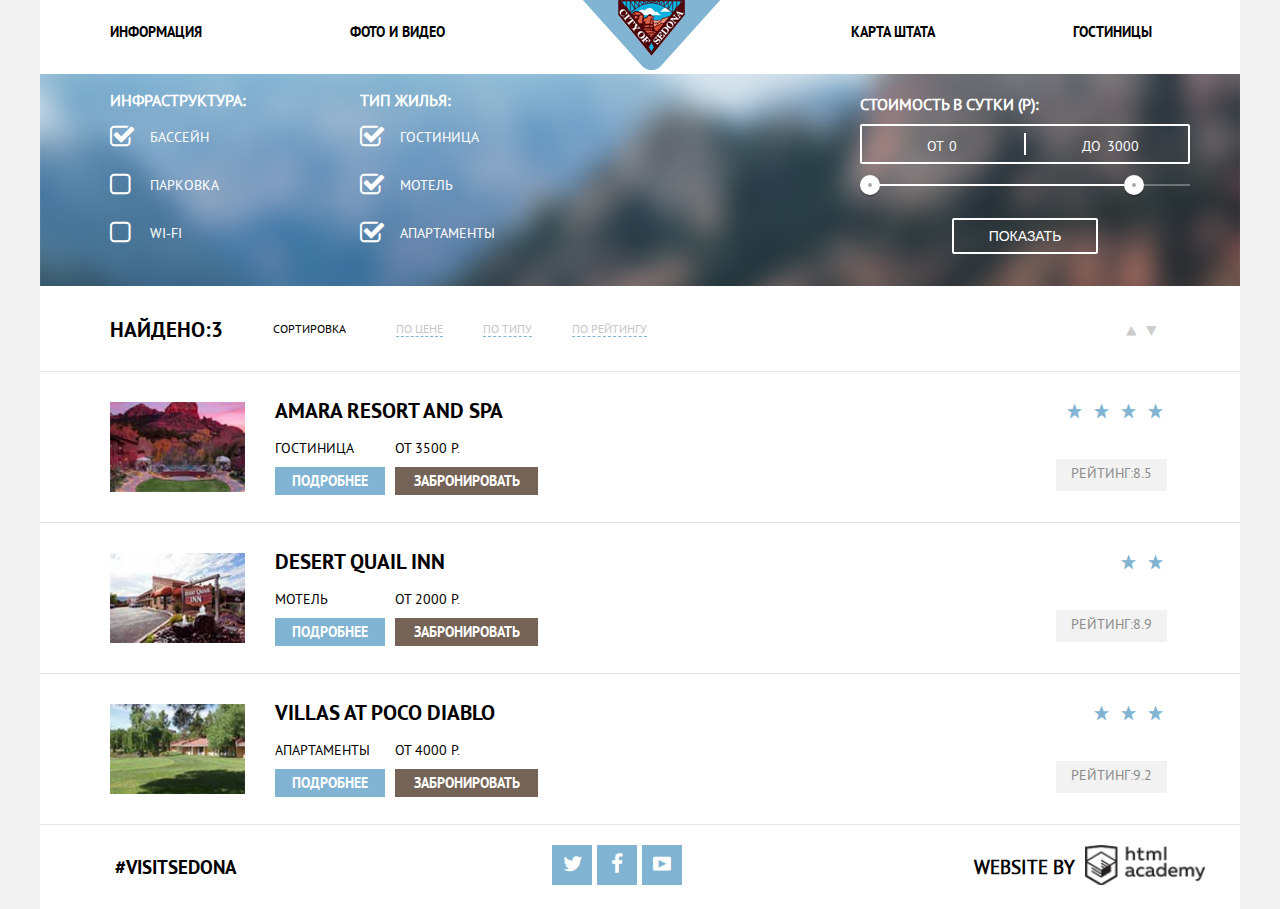
==== hotels.html @ fb36278c "Change global project" ====
<!DOCTYPE html>
<html lang="ru">
	<head>
		<meta charset="utf-8">	
		<link rel="stylesheet" type="text/css" href="css/style.css">
	</head>
	<body>
		<div class="header">
				<div class="nav-menu-left">
					<ul>
						<li>
							<a href="#">Информация</a>
						</li>
						<li>
							<a href="#">Фото и видео</a>
						</li>
					</ul>
				</div>
				<div class="nav-logo">
					<img src="img/decoration/logo-sedona-second.png">
				</div>
				<div class="nav-menu-right">
					<ul>
						<li>
							<a href="#">Карта штата</a>
						</li>
						<li>
							<a href="#">Гостиницы</a>
						</li>
					</ul>
				</div>
				<div class="clear"></div>
		</div>
		<div class="header-second">
			<div class="header-second-block1">
				<h3>Инфраструктура:</h3>
				<input type="checkbox" id="swim" checked>
				<label for="swim">Бассейн</label>
				<br>

				<input type="checkbox" id="park">
				<label for="park">Парковка</label>
				<br>

				<input type="checkbox" id="wifi">
				<label for="wifi">Wi-Fi</label>
			</div>
			<div class="header-second-block2">
				<h3>Тип Жилья:</h3>
				<input type="checkbox" id="hotel" checked>
				<label for="hotel">Гостиница</label>
				<br>

				<input type="checkbox" id="motel" checked>
				<label for="motel">Мотель</label>
				<br>

				<input type="checkbox" id="apartment" checked>
				<label for="apartment">Апартаменты</label>
			</div>
			<div class="filter-range">
      			<div class="filter-range-title">Стоимость в сутки (р):</div>
      			<div class="price-controls">
        			<label class="min-price">от <input type="text" name="min-price" value="0"></label>
        			<label class="max-price">до <input type="text" name="max-price" value="3000"></label>
      			</div>
      			<div class="range-controls">
        			<div class="scale">
          				<div class="bar"></div>
       				</div>
        			<div class="range-toggle range-toggle-min"></div>
        			<div class="range-toggle range-toggle-max"></div>
      			</div>
      			<button class="btn-transparent" type="submit">Показать</button>
			</div>
			<div class="clear"></div>
		</div>
		<div class="footersection" >
			<div class="footersection-menu-first">
					<h3>Найдено:3</h3>
					<p>Сортировка</p>
					<ul>
						<li>
							<a href="#">По Цене</a>
						</li>
						<li>
							<a href="#">По Типу</a>
						</li>
						<li>
							<a href="#">По Рейтингу</a>
						</li>
					</ul>
					<div class="icon-down-dir"></div>
					<div class="icon-up-dir"></div>
			</div>

			<div class="footersection-menu-block" >
				<div class="block-one">
					<img src="img/content/hotel-three.jpg">
				</div>
				<div class="block-two">
					<h2><a href="#">Amara Resort and SPA</a></h2>
					<div class="block-two-section">
						<div class="block-two-section-first">
							<label>Гoстиница</label>
							<div class="button-info"><a href="#">Подробнее</a></div>
						</div>
						<div class="block-two-section-last">
							<label for="price">от 3500 p.</label>
							<button id="price" type="submit">Забронировать</button>
						</div>
					</div>
				</div>

				<div class="block-three">
					<div class="stars">
						<span class="icon-star"></span>
						<span class="icon-star position"></span>
						<span class="icon-star position"></span>
						<span class="icon-star position"></span>
					</div>
					<p>Рейтинг:8.5</p>
				</div>
			</div>

			<div class="footersection-menu-block" >
				<div class="block-one">
					<img src="img/content/hotel-two.jpg">
				</div>
				<div class="block-two">
					<h2><a href="#">Desert quail inn</a></h2>
					<div class="block-two-section">
						<div class="block-two-section-first">
							<label>Мотель</label>
							<div class="button-info"><a href="#">Подробнее</a></div>
						</div>
						<div class="block-two-section-last">
							<label for="price">от 2000 p.</label>
							<button id="price" type="submit">Забронировать</button>
						</div>
					</div>
				</div>
				<div class="block-three">
					<div class="stars">
						<span class="icon-star"></span>
						<span class="icon-star position"></span>
					</div>
					<p>Рейтинг:8.9</p>
				</div>
			</div>

			<div class="footersection-menu-block" >
				<div class="block-one">
					<img src="img/content/hotel-one.jpg">
				</div>
				<div class="block-two">
					<h2><a href="#">Villas at Poco Diablo</a></h2>
					<div class="block-two-section">
						<div class="block-two-section-first">
							<label>Апартаменты</label>
							<div class="button-info"><a href="#">Подробнее</a></div>
						</div>
						<div class="block-two-section-last">
							<label for="price">от 4000 Р.</label>
							<button id="price" type="submit">Забронировать</button>
						</div>
					</div>
				</div>
				<div class="block-three">
					<div class="stars">
						<span class="icon-star"></span>
						<span class="icon-star position"></span>
						<span class="icon-star position"></span>
					</div>
					<p>Рейтинг:9.2</p>
				</div>
			</div>
		</div>
		<div class="footer-down">
			<div class="footer-element">
				<h3><a href="#">#VisitSedona</a></h3>
				<div class="dot">
					<a href="#" class="social"><span class="icon-twitter"></span></a>
					<a href="#" class="social"><span class="icon-facebook"></span></a>
					<a href="#" class="social"><span class="icon-youtube"></span></a>
					<div class="clear"></div>
				</div>
				<div class="htmlacademy">
					<div>
						<b>Website by</b>
					</div>
					<a href="https://htmlacademy.ru/"><div></div></a> 
				</div>
				<div class="clear"></div>
			</div>
		</div>
	</body>
</html>
---- css/style.css ----
body{
	margin: 0 auto;
	background-color: #f2f2f2;
	width: 1200px;
}


/*PTSans*/
@font-face{
	font-family: "PTSans-Regular";
	src: url("../fonts/ptsans.woff") format("woff"),
		url("../fonts/ptsans.woff2") format("woff2");
}

@font-face{
	font-family: "PTSans-Bold";
	src: url("../fonts/ptsansbold.woff") format("woff"),
		url("../fonts/ptsansbold.woff2") format("woff2");
}



/*sedona-symbols*/
@font-face {
  font-weight: normal;
  font-style: normal;

  font-family: "symbols-sedona";
  src: url("../fonts/symbols-sedona.woff") format("woff"),
       url("../fonts/symbols-sedona.woff2") format("woff2");
}

[class^="icon-"]::before,
[class*=" icon-"]::before {
  display: inline-block;
  width: 1em;
  margin-right: 0.2em;
  margin-left: 0.2em;

  font-weight: normal;
  line-height: 1em;
  font-family: "symbols-sedona";
  text-align: center;
  text-transform: none;
  text-decoration: inherit;
  font-style: normal;
  font-variant: normal;

  speak: none;
}

.icon-facebook::before { content: "\66"; } /* "f" */
.icon-twitter::before { content: "\74"; } /* "t" */
.icon-up-dir::before { content: "\25b2"; } /* "▲" */
.icon-down-dir::before { content: "\25bc"; } /* "▼" */
.icon-star::before { content: "\2605"; } /* "★" */
.icon-check-off::before { content: "\2610"; } /* "☐" */
.icon-check-on::before { content: "\2611"; } /* "☑" */
.icon-calendar::before { content: "\e800"; } /* "" */
.icon-plus::before { content: "\e801"; } /* "" */
.icon-minus::before { content: "\e802"; } /* "" */
.icon-youtube::before { content: "\f39e"; } /* "" */


@media(max-width: 1190px){
	body{
		max-width: 768px;
	}
	.header{
		width: 768px;
	}
	.header .nav-menu-left ul li{
		padding: 0;
	    padding: 23px 50px 23px 20px;
	}
	.header .nav-logo{
		margin: 0;
	}
	.header .nav-menu-right ul li{    
		padding: 0;
		padding: 23px 6px 23px 55px;
	}
	.section,
	.section .section-top-welcome,
	.footer{
		max-width: 768px;
	}
	.section .section-top,
	.section .section-top-footer{
	    background-size: 768px;
	}
	.section .section-top{
		height: 625px;
	}
	.section .section-top-welcome{
		padding-top: 61px;
	}
	.section .section-top-footer h3{
		padding-top: 54px;
    	margin: 0 auto;
	}
	.section .section-top-footer h3{
    	margin: 20px auto;
	}
	.section-info-first-container,
	.section-info-second-block,
	.section-info-third-container,
	.section-info-last-container{
		max-width: 253px;
	}
	.section .section-info-first-container h3{
		margin: 30px 0;
	}
	.section .section-info-first-container p{
		margin: 20px;
	}
	.section-info-first-image,
	.section .section-info-third-image {
		max-width: 515px;
		background-size: 515px;
	}
	.section .section-info-second-block p{
		line-height: 20px;
		margin-left: 40px;
		margin-right: 40px;
		margin-bottom: 20px;
	}
	.section .section-info-third,
	.section .section-info-third-image{
		height: 182px;
	}
	.section .section-info-third-container h3{
		margin-top: 15px;
    	margin-left: 20px;
    	margin-right: 20px;
    	margin-bottom: 15px;
	}
	.section .section-info-third-container-p-two{
		margin: 15px 30px;
		line-height: 15px;
	}
	.section .section-info-last-container h3{
		margin: 20px 47px;
	}
	.section .section-info-last-container p:last-child{
		line-height: 20px;
    	margin: 25px 20px;
	}
	.footer iframe{
		width: 768px;
	}
	body .footer .footer-bottom {
		width: 768px;
		position: relative;
	}
	.footer .footer-bottom .footer-element h3,
	.footer-down .footer-element h3{
		margin: 10px;
	}
	.footer .footer-bottom .footer-element .dot,
	.footer-down .footer-element .dot{
		margin: 5px auto auto 90px;
	}
	.footer .footer-bottom .footer-element .htmlacademy,
	.footer-down .footer-element .htmlacademy{
		margin-top: 5px;
		margin-right: 40px;
	}

	/*sedona-hotel.html*/
	.header-second .header-second-block1{
		margin-left: 20px;
	}
	.header-second .header-second-block2{
		margin-left: 40px;
	}
	.footersection .footersection-menu-first .icon-down-dir{
		margin-right: 30px;
	}
}





/*header*/
.header{
	background-color: #ffffff;
	max-width: 1200px;
	min-height: 57px;
	margin: 0 auto;
}
.nav-menu-left ul,
.nav-menu-right ul{
	margin: 0 auto;
	padding: 0;
}
.nav-menu-left ul li{
	list-style: none;
	text-align: center;
	float:left;
	padding: 23px 78px 23px 70px;
}
.nav-menu-left a,
.nav-menu-right a{
	text-decoration: none;
	font-family: "PTSans-Bold","Arial",sans-serif;
	font-size: 14px;
	font-weight: 26px;
	color: #000000;
	text-transform: uppercase;
}
.nav-menu-left a:hover,
.nav-menu-right a:hover{
	color: #a3c7de;
}
.nav-menu-left a:active,
.nav-menu-right a:active{
	color: #c7c7c7;
}
.nav-logo{
	float: left;
	margin: auto 52px auto 60px;
}
.nav-menu-right ul li{
	list-style: none;
	text-align: center;

	float: left;
	padding: 23px 60px 23px 78px;
}




/*section in sedona-index.html*/
.section{
	width: 1200px;
	margin: 0 auto;
}
.section-top{
	background-image: url("../img/content/welcome-sedona-image-second.jpg");
	background-repeat: no-repeat;
	background-size: 1200px;
	min-width: 768px;
	max-width: 1200px;
	height: 790px;
}
.section-top-welcome{
	padding-top: 130px;
	text-align: center;
	width: 1200px;
}
.section-top-gorgeous{
	text-align: center;
	margin: 0;
	padding-top: 5px;
	padding-bottom: 0;
}
.section-top-sedona{
	text-align: center;
	margin-top: 50px;
}
.section-top-canyon{
	text-align: center;
	margin-top: 50px;
}

.section-top-footer{
	background-image: url("../img/content/background-fon.png");
	background-repeat: no-repeat;
	text-align: center;
    margin-top: 36px;
}
.section-top-footer h3{
	font-family: "PTSans-Bold","Arial",sans-serif;
    font-weight: 26px;
	font-size: 21px;
	color: #000000;
	text-transform: uppercase;

	padding-top: 109px;
	margin:0 360px;
	margin-bottom: 40px;
	width: 470px;
}
.section-top-footer p{
	margin: 0;
	padding-bottom: 50px;

	color: #4e4e4e;
	font-family: "PTSans-Regular","Tahoma",sans-serif;
	font-size: 14px;
	font-weight: 24px;
	text-transform: uppercase;
}


/*section-info in sedona-index.html level 1*/
.section-info-first{
	background-color: #81b3d2;
	height: 257px;
	max-width: 1200px;
}
.section-info-first-container{
	text-align: center;
	width: 400px;
	height: 257px;
	float: left;

	font-family: "PTSans-Regular","Tahoma",sans-serif;
	color: #f2f2f2;
	font-size: 14px;
    font-weight: 21px;
	text-transform: uppercase;
}

.section-info-first-container h3{
	margin-left: 95px;
    margin-right: 95px;
    margin-top: 47px;
    margin-bottom: 30px;

    font-size: 21px;
    font-weight: 21px;
}
.section-info-first-container p{
	color: #ddebf3;
}

.section-info-first-container-p-one{
	margin-top: 30px;
	margin-bottom: 47px;
	margin-left: 55px;
	margin-right: 55px;
}
.section-info-first-image{
	background-image: url("../img/content/sedona-city.jpg");
	background-repeat: no-repeat;
	background-size: 800px;
	background-position: 0 -80px;

	float: left;
	width: 800px;
	height: 257px;
}

/*section-info in sedona-index.html level 2*/


.section-info-second{
	background-color: #ffffff;
	text-transform: uppercase;
}

.section-info-second-block{
	float: left;
	width: 400px;

	font-family: "PTSans-Regular","Tahoma",sans-serif;
	text-align: center;
	color: #414141;
	font-size: 14px;
	font-weight: 21px;
}
.section-info-second-block img{
	margin-top: 62px;
}
.section-info-second-block h3{
	font-family: "PTSans-Bold","Arial",sans-serif;
	font-size: 21px;
	color: #000000;

	margin: 32px auto;
}
.section-info-second-block p{
	line-height: 20px;

	margin-left: 60px;
	margin-right: 60px;
	margin-bottom: 90px;
}


/*section-info in sedona-index.html level 3*/
.section-info-third{
	background-color: #81b3d2;
}
.section-info-third-image{
	float: left;
	width: 800px;
	height: 296px;

	background-image: url("../img/content/sedona-landscape.jpg");
	background-repeat: no-repeat;
	background-size: 800px;
	background-position: 0 -75px;
}
.section-info-third-container{
	float: left;
	text-align: center;
	width: 400px;

	text-transform: uppercase;
	font-family: "PTSans-Regular","Tahoma",sans-serif;
	color: #e6f0f6;
	font-size: 14px;
	font-weight: 21px;
}
.section-info-third-container h3{
	font-family: "PTSans-Bold","Arial",sans-serif;
	color: #ffffff;
	font-size: 21px;

	margin-top: 50px;
	margin-left: 124px;
	margin-right: 125px;
	margin-bottom: 30px;
	
}
.section-info-third-container-p-two{
	margin: 30px 40px;
	line-height: 25px;
}


/*section-info in sedona-index.html level 4*/
.section-info-last-container{
	text-align: center;
	float: left;
	width: 400px;
	height: 257px;

	text-transform: uppercase;
	font-family: "PTSans-Regular","Tahoma",sans-serif;
	font-size: 14px;
	font-weight: 21px;
	color: #656565;
}
.section-info-last-container h3{
	margin-top: 52px;
	margin-right: 140px;
	margin-left: 140px;

	font-family: "PTSans-Bold","Arial",sans-serif;
	font-size: 21px;
	font-weight: 26px;
	color: #000000;
}
.section-info-last-container p:last-child{
	margin-bottom: 65px;
	margin-left: 60px;
	margin-right: 60px;

	line-height: 25px;
}
.section-info-last-footer{
    padding-top: 32px ;
	text-align: center;
	background-color: #ffffff;

	text-transform: uppercase;
	font-family: "PTSans-Regular","Tahoma",sans-serif;
	color: #7d7d7d;
}
.section-info-last-footer h2{
	font-weight: 24px;
	font-size: 30px;
	color: #262626;
}
.section-info-last-footer p{
	margin-top: 40px;
	margin-bottom: 50px;

	font-size: 14px;
	line-height: 25px;
}
.section-info-last-footer button{	
    width: 569px;
    height: 86px;

    font-family: "PTSans-Bold","Arial",sans-serif;
    text-transform: uppercase;
    font-size: 21px;
    font-weight: 24px;
	color:#ffffff;

	background-color: #766357;
	border: 0;
}

.section-info-last-footer button:hover{
	background-color: #604e43;
}
.section-info-last-footer button:active{
	background-color: #503e33;
	color: #857871;
}

/*footer*/
.footer{
	max-width: 1200px;
	max-height: 666px;
	position: relative;
    
	margin: 0 auto;
}
.style-form{
	position: relative; 
	top: 0; 
	margin: 0 auto; 
    width: 569px;
}
iframe{
	width: 1200px;
	height: 666px;
}

.footer-form{
	width: 569px;
	background-color: #ffffff;
	position: absolute;
	margin: 0 auto;
}
.hide{
	opacity: 0;
	top: -500px;
	transition: opacity 0.2s, top 1s;
}
.show{
	opacity: 1;
	top: 0;
	transition: opacity 1s, top 0.3s;

}

.footer .footer-bottom{
	background-color: rgba(255,255,255,0.7);
    position: relative;
    height: 84px; 
    margin-top: -88px;
}
.footer-down{
	max-width: 1200px;
	margin: 0 auto;
	background-color: rgb(255,255,255);
}
.footer-element h3{
	float: left;
	text-align: center;
	margin: 30px auto;
}
.footer-element h3 a {
	font-family: "PTSans-Bold","Arial",sans-serif;
	font-size: 19px;
	font-weight: 26px;
	color: #000000;
	text-transform: uppercase;
	text-decoration: none;

	margin-left: 75px;
}
.footer-element .dot{
	float: left;
	margin: 20px auto auto 310px;
}
.footer-element .dot a{
	float: left;
	width: 40px;
	height: 40px;
	margin-left: 5px;
	
	text-align:center;
	background-color: #81b3d2;
}
.footer-element .dot a span{
	font-size: 21px;	
	color: #ffffff;

	display: inline-block;
	margin-top: 7px;
}
.footer-element .dot a:hover{
	background-color: #669ec0;
}
.footer-element .dot a:active{
	background-color: #5496bd;
	color: #88b6d1;
}


.htmlacademy{
	float:right;
	margin-top: 20px;
	margin-right: 35px;
}
.htmlacademy div:first-child{
	float: left;

	text-align: center;
	text-transform: uppercase;
	font-family: "PTSans-Regular","Tahoma",sans-serif;
	font-size: 19px;
	font-weight: 20px;

	margin: 10px;
}
.htmlacademy a {
	background-image: url("../img/decoration/htmlacademy-logo.png");
	background-size: 120px;
	background-repeat: no-repeat;

	width: 120px;
	height: 40px;
	
	float: right;
}
.htmlacademy a:hover{
	background-image: url("../img/decoration/htlacademy-logo-blue.png");
}
.htmlacademy a:active{
	background-image: url("../img/decoration/htmlacademy-logo.png");
	opacity: 0.4;
}
.clear{
	clear: both;
}

/*form*/
form,
form div{
	width: 560px;
	margin: 0 auto;
}
.count-person{
	float: left;
	width: 275px;
}
.one{
	width: 285px;
}
.not{
	margin-left: 46px;
}
.not+.btn-minus{
	margin-left: 30px;
}
input{
	background-color: #f2f2f2;
	border: 0;
}

form input[type="text"]{
	font-family: "PTSans-Bold","Arial",sans-serif;
	text-transform: uppercase;
	font-size: 14px;
	font-weight: 26px;
	color: #000000;

	padding-left: 15px;
	padding-top: 0;

	height: 38px;
	width: 295px;

	margin-left: 19px;
	margin-top: 40px;

	float: left;
}
form>div>.date-in{
	margin-left: 22px;
}
form input[type="text"]:focus{
	background:: 2px solid #e5e5e5;
	background-color: #ffffff;
}
form div .person{
	height: 38px;
	width: 38px;

	padding: 0;
	margin-left: 0;
	margin-top: 42px;

	text-align: center;
}
.btn-find{
    width: 467px;
    height: 60px;

	font-family: "PTSans-Bold","Arial",sans-serif;
    text-align: center;
    text-transform: uppercase;
    font-size: 21px;
    font-weight: 26px;
    color: #ffffff;

    background-color: #81b3d2;
	margin: 30px auto;
	border: 0;
}
.btn-find:hover{
	background-color: #669ec0;
    color: #ffffff;
}
.btn-find:active{
	background-color: #5496bd;
    color: #88b6d1;
}
.section-button-find{
	text-align: center;
}
form div label{
	float: left;
	margin-left: 55px;
	margin-top: 50px;

	font-family: "PTSans-Bold","Arial",sans-serif;
	text-transform: uppercase;
	font-size: 14px;
	font-weight: 26px;
	color: #000000;
}
.btn-calendar{
	float: left;

	height: 39px;
	width: 38px;

	margin-top: 40px;

	background-color: #f2f2f2;
	border:0;

	font-size: 14px;
	font-weight: 26px;
	color: #c2c2c2;
}
.btn-minus{
	float: left;

	margin-left:42px;
	margin-top: 42px;

    height: 38px;
    width: 38px;

    border: 0;
    background-color: #f2f2f2;

    font-size: 14px;
    font-weight: 26px;
    color: #a9a9a9;
}
.btn-plus{
	margin-top: 42px;

	float: left;

	height: 38px;
	width: 38px;

    border: 0;

    background-color: #f2f2f2;

    color: #a9a9a9;
    font-size: 14px;
    font-weight: 26px;
}
.btn-calendar:hover,
.btn-minus:hover,
.btn-plus:hover{
	color: #000000;
}
.btn-calendar:active,
.btn-minus:active,
.btn-plus:active{
	color: #81b3d2;
}

/*section in sedona-hotels.html*/
.header-second{
	max-width: 1200px;
	height: 220px;

	background-image: url("../img/background/background-sedona-hotel.jpg");

	margin: 0 auto -20px auto;
	padding: 0;

	font-family:"PTSans-Regular","Tahoma", sans-serif;
	text-transform: uppercase;
	font-size: 14px;
	font-weight: 21px;
	color: #ffffff;
}

.header-second-block1{
	float: left;
	margin-left: 70px;
}
.header-second-block2{
	float: left;
	margin-left: 114px;
}
.header-second-block1 h3,
.header-second-block2 h3{
	font-size: 16px;
	margin-bottom: 22px;
}

/*filter-range in sedona-hotel.html*/
.filter-range {
  width: 330px;
  float: right;
  margin-right:50px;
  margin-top: 20px;

  font-family:"PTSans-Regular","Tahoma",sans-serif;
  text-transform: uppercase;
  color: #ffffff;
}
.filter-range-title {
  margin-bottom: 9px;

  line-height: 21px;
  font-weight: 600;
  font-size: 16px;
}
.price-controls {
  position: relative;
  height: 36px;
  margin-bottom: 20px;

  font-size: 0;

  border: 2px solid #ffffff;
  border-radius: 2px;
}
.price-controls::after {
  content: "";
  position: absolute;
  top: 50%;
  left: 50%;
  width: 2px;
  height: 22px;
  background: #ffffff;
  transform: translate(-50%, -50%);
}
.price-controls label {
  display: inline-block;
  font-size: 14px;
  line-height: 38px;
  vertical-align: top;
  cursor: pointer;
}
.price-controls .min-price,
.price-controls .max-price {
  width: 90px;
  padding-left: 65px;
}
.price-controls input {
  width: 50px;
  margin: 0;
  color: inherit;
  font: inherit;
  background: none;
  border: none;
  outline: none;
}
.range-controls {
  position: relative;
  margin-bottom: 32px;
}
.range-controls .scale {
  height: 2px;
  background: rgba(255, 255, 255, 0.3);
}
.range-controls .bar {
  width: 80%;
  height: 2px;
  background: #ffffff;
}
.range-toggle {
  position: absolute;
  top: -9px;
  width: 4px;
  height: 4px;
  background: #ababab;
  border: 8px solid #ffffff;
  border-radius: 50%;
  box-shadow: 0 2px 1px 0 rgba(0, 1, 1, 0.2);
  cursor: pointer;
}
.range-toggle:hover {
  background: #1c4f80;
}
.range-toggle-min {
  left: 0;
}
.range-toggle-max {
  left: 80%;
}
.btn-transparent {
  display: block;
  margin: 0 auto;
  padding: 6px 35px;
  font-size: 14px;
  line-height: 20px;
  color: #ffffff;
  text-transform: uppercase;
  background: transparent;
  border: 2px solid #ffffff;
  border-radius: 2px;
  outline: none;
  cursor: pointer;
}
.btn-transparent:hover {
  color: #000000;
  background: #ffffff;
}

input[type="checkbox"]{
	display: none;
}
input[type="checkbox"]+label{
	display: block;
	position: relative;
	cursor: pointer;
	margin: 10px 0;
	padding-left: 40px;

	line-height: 10px;
	font-size: 14px;
}
input[type="checkbox"]+label::before{
	content: "\2610";
	position: absolute;
	top: 0;
	left: 0;
	width: 10px;
	height: 10px;

	font-family: "symbols-sedona";
	font-size: 26px;
}
input[type="checkbox"]:checked+label::before{
	content: "\2611";;
}
input[type="checkbox"]+label:active{
	color: #6a6a6a;
}
input[type="checkbox"]:checked+label:active{
	color: #6a6a6a;
}


/*file sedona-hotel.html*/
.footersection{
	max-width: 1200px;
	margin:0 auto;

	font-family:"PTSans-Regular","Tahoma",sans-serif;
	text-transform: uppercase;
	font-size: 12px;
	font-weight: 18px;
}

.footersection-menu-first{
	background-color: white;
	border-bottom: 1px solid #e5e5e5;
	height: 85px;
}
.footersection-menu-first h3,
.footersection-menu-first p,
.footersection-menu-first li{
	float: left;
}
.footersection-menu-first h3{
	margin-left: 70px;
	margin-top: 30px;	

	font-family:"PTSans-Bold","Arial",sans-serif;
	font-size: 21px;
	font-weight: 26px;
	color: #000000;
}
.footersection-menu-first p{
	color: #000000;
	margin-left: 50px;
	margin-right: 50px;
	margin-top: 35px;
}
.footersection-menu-first li{
	list-style: none;
	text-decoration: none;

	margin-right: 40px;
	margin-top: 35px;
}
.footersection-menu-first li a {
	text-decoration: none;
	color: #c7c7c7;
	border-bottom: 1px dashed #81b3d2;
}
.footersection-menu-first li a:hover{
	color: #81b3d2;
}
.footersection-menu-first li a:active{
	color: #000000;
	border: 0;
}
.footersection-menu-first .icon-up-dir{
	content:"\25b2";
}
.footersection-menu-first .icon-down-dir{
	content:"\25bc";
    margin-right: 85px;
}
.footersection-menu-first .icon-down-dir,
.footersection-menu-first .icon-up-dir{
	float: right;

    width: 20px;
	height: 20px;

	font-size: 23px;
	color: #cccccc;

	margin-top: 30px;
	
}
.footersection-menu-first .icon-down-dir:hover,
.footersection-menu-first .icon-up-dir:hover{
	color: #000000;
}
.footersection-menu-first .icon-down-dir:active,
.footersection-menu-first .icon-up-dir:active{
	color: #81b3d2;
}


.footersection-menu-block {
	max-width: 1200px;
	height: 150px;
	background-color: #ffffff;
	border-bottom: 1px solid #e5e5e5;
}
.block-one{
	float: left;
}
.block-one img{
	width: 135px;
	margin-left: 70px;
	margin-top: 30px;
	margin-right: 30px;
}
.block-two{
	float: left;
	padding-top: 10px;
}
.block-two h2 a{
	font-family:"PTSans-Bold","Arial",sans-serif;
	text-decoration: none;
	font-size: 21px;
	font-weight: 26px;
	color: #000000;

	margin-top: 25px;
}
.block-two h2 a:hover{
	color: #81b3d2;
}
.block-two h2 a:active{
	color: #b2b2b2;
}

.block-two label{
	font-size: 14px;
}
.block-two-section{
	width:230px;
}
.block-two-section-first{
	float: left;
	width: 110px;
}
.block-two-section-last{
	float: right;
	width: 110px;
	margin-left: 7px;
}
.block-two-section-first .button-info{
	width: 110px;
	margin-top: 15px;
}
.block-two-section-first .button-info a{
	width: 110px;
	background-color: #81b3d2;

	font-family:"PTSans-Bold","Arial",sans-serif;
	text-decoration: none;
	font-size: 14px;
	font-weight: 21px;
	color: #ffffff;

	padding: 5px 17px;
	margin-top: 10px; 
}

.block-two-section-last button{
	width: 143px;
	height: 28px;
	margin-top: 10px; 

	font-family:"PTSans-Bold","Arial",sans-serif;
	text-transform: uppercase;
	font-weight: 21px;
	color: #ffffff;
	font-size: 14px;

	background-color: #766357;
	border: 0;
	border-radius: 0;
}
.block-two-section-first a:hover{
	background-color: #669ec0;
}
.block-two-section-last button:hover{
	background-color: #604e43;
}
.block-two-section-first a:active{
	background-color: #5496bd;
	color: #88b6d1;
}
.block-two-section-last button:active{
	background-color: #503e33;
	color: #7e7169;
}
.block-three{
	float: right;
	
	width: 111px;
	height: 150px;

	margin-right: 73px;
}
.stars{
	height: 45px;
    padding-top: 28px;

	text-align: right;
}
.stars span{
	color: #81b3d2;
	font-size: 17px;
}
.block-three p{
	background-color: #f2f2f2;

	width: 111px;
	height: 27px;
	padding-top: 5px;

	text-align: center;
	font-size: 14px;
	color: #8b8b8b;
}
.footer-hotel{
	max-width: 1200px;
	margin: 0 auto;
}
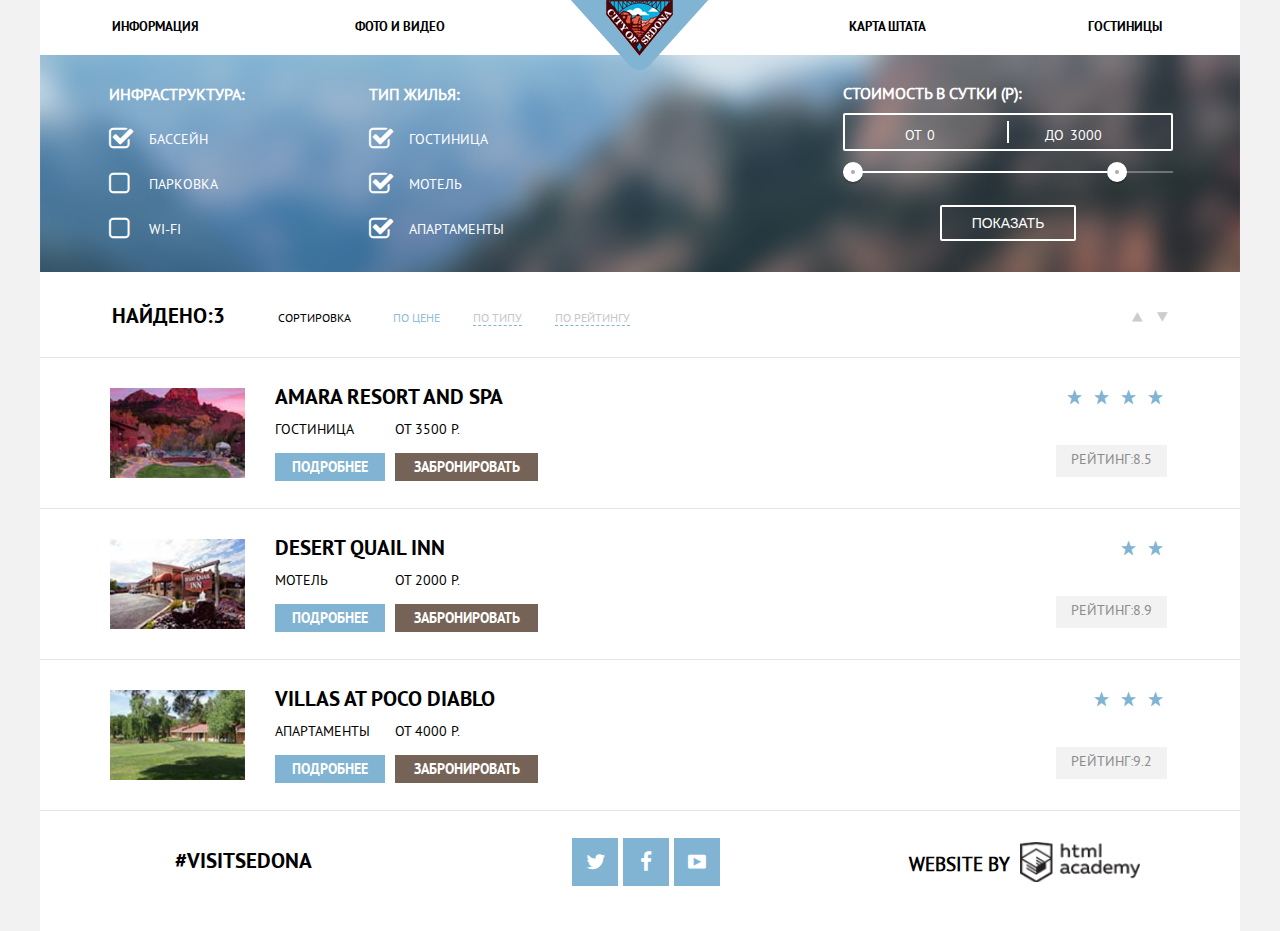
==== commit 9f8977dd: "Project recheck" ====
--- a/hotels.html
+++ b/hotels.html
@@ -3,6 +3,7 @@
 	<head>
 		<meta charset="utf-8">	
 		<link rel="stylesheet" type="text/css" href="css/style.css">
+		<title>hotel</title>
 	</head>
 	<body>
 		<div class="header">
@@ -17,7 +18,9 @@
 					</ul>
 				</div>
 				<div class="nav-logo">
-					<img src="img/decoration/logo-sedona-second.png">
+					<a href="index.html">
+						<img src="img/decoration/logo-sedona-second.png" alt="Logo Sedona">
+					</a>
 				</div>
 				<div class="nav-menu-right">
 					<ul>
@@ -25,7 +28,7 @@
 							<a href="#">Карта штата</a>
 						</li>
 						<li>
-							<a href="#">Гостиницы</a>
+							<a href="hotels.html">Гостиницы</a>
 						</li>
 					</ul>
 				</div>
@@ -36,11 +39,9 @@
 				<h3>Инфраструктура:</h3>
 				<input type="checkbox" id="swim" checked>
 				<label for="swim">Бассейн</label>
-				<br>
 
 				<input type="checkbox" id="park">
 				<label for="park">Парковка</label>
-				<br>
 
 				<input type="checkbox" id="wifi">
 				<label for="wifi">Wi-Fi</label>
@@ -49,11 +50,9 @@
 				<h3>Тип Жилья:</h3>
 				<input type="checkbox" id="hotel" checked>
 				<label for="hotel">Гостиница</label>
-				<br>
 
 				<input type="checkbox" id="motel" checked>
 				<label for="motel">Мотель</label>
-				<br>
 
 				<input type="checkbox" id="apartment" checked>
 				<label for="apartment">Апартаменты</label>
@@ -90,24 +89,28 @@
 							<a href="#">По Рейтингу</a>
 						</li>
 					</ul>
-					<div class="icon-down-dir"></div>
-					<div class="icon-up-dir"></div>
+					<a href="#" class="icon-down-dir"></a>
+					<a href="#" class="icon-up-dir"></a>
 			</div>
 
 			<div class="footersection-menu-block" >
 				<div class="block-one">
-					<img src="img/content/hotel-three.jpg">
+					<img src="img/content/hotel-three.jpg" alt="Amara resort and spa" height="90" width="135">
 				</div>
 				<div class="block-two">
 					<h2><a href="#">Amara Resort and SPA</a></h2>
 					<div class="block-two-section">
 						<div class="block-two-section-first">
-							<label>Гoстиница</label>
-							<div class="button-info"><a href="#">Подробнее</a></div>
+							<form>
+								<label>Гoстиница</label>
+								<div class="button-info"><a href="#">Подробнее</a></div>
+							</form>
 						</div>
 						<div class="block-two-section-last">
-							<label for="price">от 3500 p.</label>
-							<button id="price" type="submit">Забронировать</button>
+							<form>
+								<label for="price-one">от 3500 p.</label>
+								<button id="price-one" type="submit">Забронировать</button>
+							</form>
 						</div>
 					</div>
 				</div>
@@ -125,18 +128,22 @@
 
 			<div class="footersection-menu-block" >
 				<div class="block-one">
-					<img src="img/content/hotel-two.jpg">
+					<img src="img/content/hotel-two.jpg" alt="Desert quail inn" height="90" width="135">
 				</div>
 				<div class="block-two">
 					<h2><a href="#">Desert quail inn</a></h2>
 					<div class="block-two-section">
 						<div class="block-two-section-first">
-							<label>Мотель</label>
-							<div class="button-info"><a href="#">Подробнее</a></div>
+							<form>
+								<label>Мотель</label>
+								<div class="button-info"><a href="#">Подробнее</a></div>
+							</form>
 						</div>
 						<div class="block-two-section-last">
-							<label for="price">от 2000 p.</label>
-							<button id="price" type="submit">Забронировать</button>
+							<form>
+								<label for="price-two">от 2000 p.</label>
+								<button id="price-two" type="submit">Забронировать</button>
+							</form>
 						</div>
 					</div>
 				</div>
@@ -151,18 +158,22 @@
 
 			<div class="footersection-menu-block" >
 				<div class="block-one">
-					<img src="img/content/hotel-one.jpg">
+					<img src="img/content/hotel-one.jpg" alt="Villas at poco diablo" height="90" width="135">
 				</div>
 				<div class="block-two">
 					<h2><a href="#">Villas at Poco Diablo</a></h2>
 					<div class="block-two-section">
 						<div class="block-two-section-first">
-							<label>Апартаменты</label>
-							<div class="button-info"><a href="#">Подробнее</a></div>
+							<form>
+								<label>Апартаменты</label>
+								<div class="button-info"><a href="#">Подробнее</a></div>
+							</form>
 						</div>
 						<div class="block-two-section-last">
-							<label for="price">от 4000 Р.</label>
-							<button id="price" type="submit">Забронировать</button>
+							<form>
+								<label for="price-three">от 4000 Р.</label>
+								<button id="price-three" type="submit">Забронировать</button>
+							</form>
 						</div>
 					</div>
 				</div>
@@ -178,18 +189,28 @@
 		</div>
 		<div class="footer-down">
 			<div class="footer-element">
-				<h3><a href="#">#VisitSedona</a></h3>
+				<h3>
+					<a href="#">#VisitSedona</a>
+				</h3>
 				<div class="dot">
-					<a href="#" class="social"><span class="icon-twitter"></span></a>
-					<a href="#" class="social"><span class="icon-facebook"></span></a>
-					<a href="#" class="social"><span class="icon-youtube"></span></a>
+					<a href="#" class="social">
+						<span class="icon-twitter"></span>
+					</a>
+					<a href="#" class="social">
+						<span class="icon-facebook"></span>
+					</a>
+					<a href="#" class="social">
+						<span class="icon-youtube"></span>
+					</a>
 					<div class="clear"></div>
 				</div>
 				<div class="htmlacademy">
 					<div>
 						<b>Website by</b>
 					</div>
-					<a href="https://htmlacademy.ru/"><div></div></a> 
+					<a href="https://htmlacademy.ru/">
+						<div></div>
+					</a> 
 				</div>
 				<div class="clear"></div>
 			</div>
--- a/css/style.css
+++ b/css/style.css
@@ -1,3 +1,5 @@
+
+
 body{
 	margin: 0 auto;
 	background-color: #f2f2f2;
@@ -9,44 +11,40 @@
 @font-face{
 	font-family: "PTSans-Regular";
 	src: url("../fonts/ptsans.woff") format("woff"),
-		url("../fonts/ptsans.woff2") format("woff2");
+	url("../fonts/ptsans.woff2") format("woff2");
 }
 
 @font-face{
 	font-family: "PTSans-Bold";
 	src: url("../fonts/ptsansbold.woff") format("woff"),
-		url("../fonts/ptsansbold.woff2") format("woff2");
+	url("../fonts/ptsansbold.woff2") format("woff2");
 }
 
 
 
 /*sedona-symbols*/
 @font-face {
-  font-weight: normal;
-  font-style: normal;
-
-  font-family: "symbols-sedona";
-  src: url("../fonts/symbols-sedona.woff") format("woff"),
-       url("../fonts/symbols-sedona.woff2") format("woff2");
+	font-weight: normal;font-style: normal;
+	font-family: "symbols-sedona";src: url("../fonts/symbols-sedona.woff") format("woff"),
+	url("../fonts/symbols-sedona.woff2") format("woff2");
 }
 
 [class^="icon-"]::before,
 [class*=" icon-"]::before {
-  display: inline-block;
-  width: 1em;
-  margin-right: 0.2em;
-  margin-left: 0.2em;
-
-  font-weight: normal;
-  line-height: 1em;
-  font-family: "symbols-sedona";
-  text-align: center;
-  text-transform: none;
-  text-decoration: inherit;
-  font-style: normal;
-  font-variant: normal;
-
-  speak: none;
+	display: inline-block;
+	vertical-align: none;
+	width: 1em;
+	margin-right: 0.2em;
+	margin-left: 0.2em;
+	font-weight: normal;
+	line-height: 1em;
+	font-family: "symbols-sedona";
+	text-align: center;
+	text-transform: none;
+	text-decoration: inherit;
+	font-style: normal;
+	font-variant: normal;
+	speak: none;
 }
 
 .icon-facebook::before { content: "\66"; } /* "f" */
@@ -71,14 +69,14 @@
 	}
 	.header .nav-menu-left ul li{
 		padding: 0;
-	    padding: 23px 50px 23px 20px;
+		padding: 18px 40px 18px 30px;
 	}
 	.header .nav-logo{
 		margin: 0;
 	}
-	.header .nav-menu-right ul li{    
+	.header .nav-menu-right ul li{
 		padding: 0;
-		padding: 23px 6px 23px 55px;
+		padding: 18px 20px 18px 47px;
 	}
 	.section,
 	.section .section-top-welcome,
@@ -87,20 +85,35 @@
 	}
 	.section .section-top,
 	.section .section-top-footer{
-	    background-size: 768px;
+		background-size: 768px;
 	}
 	.section .section-top{
-		height: 625px;
-	}
-	.section .section-top-welcome{
-		padding-top: 61px;
+		height: 515px;
+	}
+	.section .section-top .section-top-welcome{
+		padding-top: 20px;
+	}
+	.section .section-top .section-top-gorgeous{
+		padding-top: 5px;
+	}
+	.section .section-top .section-top-sedona{
+		margin-top: 25px;
+	}
+	.section .section-top .section-top-canyon{
+		margin-top: 30px;
+	}
+	.section .section-top-footer{
+		margin-top: -20px;
+	}
+	.section .section-info{
+		margin-top: -30px;
 	}
 	.section .section-top-footer h3{
 		padding-top: 54px;
-    	margin: 0 auto;
+		margin: 0 auto;
 	}
 	.section .section-top-footer h3{
-    	margin: 20px auto;
+		margin: 20px auto;
 	}
 	.section-info-first-container,
 	.section-info-second-block,
@@ -109,7 +122,7 @@
 		max-width: 253px;
 	}
 	.section .section-info-first-container h3{
-		margin: 30px 0;
+		margin: 30px 20px;
 	}
 	.section .section-info-first-container p{
 		margin: 20px;
@@ -117,23 +130,24 @@
 	.section-info-first-image,
 	.section .section-info-third-image {
 		max-width: 515px;
-		background-size: 515px;
+		background-size: 515px 335px;
 	}
 	.section .section-info-second-block p{
 		line-height: 20px;
-		margin-left: 40px;
-		margin-right: 40px;
+		margin-left: 51px;
+		margin-right: 51px;
 		margin-bottom: 20px;
 	}
-	.section .section-info-third,
-	.section .section-info-third-image{
+	/*.section .section-info-third,
+	.section .section-info-third-image,
+	.section .section-info-third-container{
 		height: 182px;
-	}
+	}*/
 	.section .section-info-third-container h3{
 		margin-top: 15px;
-    	margin-left: 20px;
-    	margin-right: 20px;
-    	margin-bottom: 15px;
+		margin-left: 20px;
+		margin-right: 20px;
+		margin-bottom: 15px;
 	}
 	.section .section-info-third-container-p-two{
 		margin: 15px 30px;
@@ -144,35 +158,49 @@
 	}
 	.section .section-info-last-container p:last-child{
 		line-height: 20px;
-    	margin: 25px 20px;
+		margin: 25px 20px;
 	}
 	.footer iframe{
 		width: 768px;
 	}
-	body .footer .footer-bottom {
+	body .footer .footer-bottom{
 		width: 768px;
 		position: relative;
+		margin-top: -53px;
+		height: 50px;
+	}
+	body .footer-down{
+		height: 50px;
+	}
+	.footer .footer-bottom .footer-element h3 a,
+	.footer-down .footer-element h3 a{
+		margin: 0;
+		margin-left: 55px;
 	}
 	.footer .footer-bottom .footer-element h3,
 	.footer-down .footer-element h3{
-		margin: 10px;
+		margin: 10px auto;
 	}
 	.footer .footer-bottom .footer-element .dot,
 	.footer-down .footer-element .dot{
-		margin: 5px auto auto 90px;
+		margin: 0 auto auto 90px;
 	}
 	.footer .footer-bottom .footer-element .htmlacademy,
 	.footer-down .footer-element .htmlacademy{
 		margin-top: 5px;
-		margin-right: 40px;
+		margin-right: 35px;
 	}
 
 	/*sedona-hotel.html*/
 	.header-second .header-second-block1{
-		margin-left: 20px;
+		margin-left: -440px;
 	}
 	.header-second .header-second-block2{
-		margin-left: 40px;
+		margin-left: -280px;
+	}
+	.header-second .filter-range{
+		margin-right: 10px;
+		margin-top: 0;
 	}
 	.footersection .footersection-menu-first .icon-down-dir{
 		margin-right: 30px;
@@ -187,7 +215,7 @@
 .header{
 	background-color: #ffffff;
 	max-width: 1200px;
-	min-height: 57px;
+	height: 55px;
 	margin: 0 auto;
 }
 .nav-menu-left ul,
@@ -199,13 +227,13 @@
 	list-style: none;
 	text-align: center;
 	float:left;
-	padding: 23px 78px 23px 70px;
+	padding: 17px 84px 17px 72px;
 }
 .nav-menu-left a,
 .nav-menu-right a{
 	text-decoration: none;
 	font-family: "PTSans-Bold","Arial",sans-serif;
-	font-size: 14px;
+	font-size: 13px;
 	font-weight: 26px;
 	color: #000000;
 	text-transform: uppercase;
@@ -220,14 +248,13 @@
 }
 .nav-logo{
 	float: left;
-	margin: auto 52px auto 60px;
+	margin: auto 50px auto 42px;
 }
 .nav-menu-right ul li{
 	list-style: none;
 	text-align: center;
-
-	float: left;
-	padding: 23px 60px 23px 78px;
+	float: left;
+	padding: 17px 72px 17px 90px;
 }
 
 
@@ -241,122 +268,118 @@
 .section-top{
 	background-image: url("../img/content/welcome-sedona-image-second.jpg");
 	background-repeat: no-repeat;
+	background-position: 0 -82px;
 	background-size: 1200px;
 	min-width: 768px;
 	max-width: 1200px;
-	height: 790px;
 }
 .section-top-welcome{
-	padding-top: 130px;
+	padding-top: 76px;
+	height: 45px;
 	text-align: center;
 	width: 1200px;
 }
 .section-top-gorgeous{
 	text-align: center;
 	margin: 0;
-	padding-top: 5px;
+	height: 30px;
+	padding-top: 12px;
 	padding-bottom: 0;
 }
 .section-top-sedona{
 	text-align: center;
-	margin-top: 50px;
+	height: 78px;
+	margin-top: 52px;
 }
 .section-top-canyon{
 	text-align: center;
-	margin-top: 50px;
-}
-
+	margin-top: 56px;
+	height: 80px;
+}
 .section-top-footer{
 	background-image: url("../img/content/background-fon.png");
 	background-repeat: no-repeat;
 	text-align: center;
-    margin-top: 36px;
+	margin-top: 24px;
+	height: 274px;
 }
 .section-top-footer h3{
 	font-family: "PTSans-Bold","Arial",sans-serif;
-    font-weight: 26px;
+	font-weight: 26px;
 	font-size: 21px;
 	color: #000000;
 	text-transform: uppercase;
-
-	padding-top: 109px;
+	padding-top: 116px;
 	margin:0 360px;
-	margin-bottom: 40px;
+	margin-bottom: 30px;
 	width: 470px;
 }
 .section-top-footer p{
 	margin: 0;
-	padding-bottom: 50px;
-
+	padding-bottom: 58px;
 	color: #4e4e4e;
 	font-family: "PTSans-Regular","Tahoma",sans-serif;
 	font-size: 14px;
 	font-weight: 24px;
 	text-transform: uppercase;
 }
-
-
 /*section-info in sedona-index.html level 1*/
 .section-info-first{
 	background-color: #81b3d2;
-	height: 257px;
+	height: 256px;
 	max-width: 1200px;
 }
 .section-info-first-container{
 	text-align: center;
 	width: 400px;
-	height: 257px;
-	float: left;
-
+	height: 256px;
+	float: left;
 	font-family: "PTSans-Regular","Tahoma",sans-serif;
 	color: #f2f2f2;
 	font-size: 14px;
-    font-weight: 21px;
-	text-transform: uppercase;
-}
-
+	font-weight: 21px;
+	text-transform: uppercase;
+}
 .section-info-first-container h3{
-	margin-left: 95px;
-    margin-right: 95px;
-    margin-top: 47px;
-    margin-bottom: 30px;
-
-    font-size: 21px;
-    font-weight: 21px;
+	margin-left: 105px;
+	margin-right: 105px;
+	margin-top: 50px;
+	line-height: 23px;
+	margin-bottom: 23px;
+	font-size: 21px;
+	font-weight: 21px;
 }
 .section-info-first-container p{
 	color: #ddebf3;
 }
-
 .section-info-first-container-p-one{
-	margin-top: 30px;
+	margin-top: 23px;
 	margin-bottom: 47px;
-	margin-left: 55px;
-	margin-right: 55px;
+	line-height: 20px;
+	margin-left: 53px;
+	margin-right: 53px;
 }
 .section-info-first-image{
 	background-image: url("../img/content/sedona-city.jpg");
 	background-repeat: no-repeat;
 	background-size: 800px;
-	background-position: 0 -80px;
+	background-position: 0 -78px;
 
 	float: left;
 	width: 800px;
-	height: 257px;
-}
-
+	height: 256px;
+}
 /*section-info in sedona-index.html level 2*/
-
-
 .section-info-second{
 	background-color: #ffffff;
 	text-transform: uppercase;
+	height: 328px;
 }
 
 .section-info-second-block{
 	float: left;
 	width: 400px;
-
+	height: 328px;
 	font-family: "PTSans-Regular","Tahoma",sans-serif;
 	text-align: center;
 	color: #414141;
@@ -364,43 +387,45 @@
 	font-weight: 21px;
 }
 .section-info-second-block img{
-	margin-top: 62px;
+	margin-top: 59px;
+}
+.section-info-second-block:last-child img{
+	margin-top: 56px;
 }
 .section-info-second-block h3{
 	font-family: "PTSans-Bold","Arial",sans-serif;
 	font-size: 21px;
 	color: #000000;
-
-	margin: 32px auto;
+	margin: 22px auto 22px auto;
 }
 .section-info-second-block p{
 	line-height: 20px;
-
 	margin-left: 60px;
-	margin-right: 60px;
-	margin-bottom: 90px;
-}
-
-
+	margin-right: 65px;
+}
+.section-info-second-block:nth-child(2) p{
+	margin-left: 50px;
+	margin-right: 55px;
+}
 /*section-info in sedona-index.html level 3*/
 .section-info-third{
 	background-color: #81b3d2;
+	height: 257px;
 }
 .section-info-third-image{
 	float: left;
 	width: 800px;
-	height: 296px;
-
+	height: 257px;
 	background-image: url("../img/content/sedona-landscape.jpg");
 	background-repeat: no-repeat;
 	background-size: 800px;
-	background-position: 0 -75px;
+	background-position: -1px -76px;
 }
 .section-info-third-container{
 	float: left;
 	text-align: center;
 	width: 400px;
-
+	height: 257px;
 	text-transform: uppercase;
 	font-family: "PTSans-Regular","Tahoma",sans-serif;
 	color: #e6f0f6;
@@ -411,84 +436,88 @@
 	font-family: "PTSans-Bold","Arial",sans-serif;
 	color: #ffffff;
 	font-size: 21px;
-
-	margin-top: 50px;
+	margin-top: 57px;
+	line-height: 20px;
 	margin-left: 124px;
 	margin-right: 125px;
-	margin-bottom: 30px;
-	
+	margin-bottom: 0;
+}
+.section-info-third-container-p-one{
+	margin: 25px 0 23px 0;
 }
 .section-info-third-container-p-two{
-	margin: 30px 40px;
-	line-height: 25px;
-}
-
-
+	margin-top: 0;
+	line-height: 20px;
+	margin-right: 40px;
+	margin-left: 40px;
+}
 /*section-info in sedona-index.html level 4*/
 .section-info-last-container{
 	text-align: center;
 	float: left;
 	width: 400px;
 	height: 257px;
-
 	text-transform: uppercase;
 	font-family: "PTSans-Regular","Tahoma",sans-serif;
-	font-size: 14px;
 	font-weight: 21px;
 	color: #656565;
 }
 .section-info-last-container h3{
-	margin-top: 52px;
+	margin-top: 45px;
 	margin-right: 140px;
 	margin-left: 140px;
-
+	margin-bottom: 0;
 	font-family: "PTSans-Bold","Arial",sans-serif;
 	font-size: 21px;
 	font-weight: 26px;
 	color: #000000;
+	line-height: 22px;
+}
+.section-info-last-container p{
+	margin-top: 25px;
+	font-size: 13px;
+	margin-bottom: 24px;
 }
 .section-info-last-container p:last-child{
-	margin-bottom: 65px;
-	margin-left: 60px;
-	margin-right: 60px;
-
-	line-height: 25px;
+	margin-top: 0;
+	margin-bottom: 0;
+	font-size: 14px;
+	margin-left: 65px;
+	margin-right: 65px;
+	line-height: 20px;
 }
 .section-info-last-footer{
-    padding-top: 32px ;
+	height: 292px;
 	text-align: center;
 	background-color: #ffffff;
-
 	text-transform: uppercase;
 	font-family: "PTSans-Regular","Tahoma",sans-serif;
 	color: #7d7d7d;
 }
 .section-info-last-footer h2{
-	font-weight: 24px;
+	font-weight: 26px;
 	font-size: 30px;
 	color: #262626;
+	padding-top: 45px;
+	margin: 0;
 }
 .section-info-last-footer p{
-	margin-top: 40px;
-	margin-bottom: 50px;
-
-	font-size: 14px;
-	line-height: 25px;
+	margin-top: 23px;
+	margin-bottom: 49px;
+	font-size: 14px;
+	line-height: 24px;
 }
 .section-info-last-footer button{	
-    width: 569px;
-    height: 86px;
-
-    font-family: "PTSans-Bold","Arial",sans-serif;
-    text-transform: uppercase;
-    font-size: 21px;
-    font-weight: 24px;
+	width: 567px;
+	height: 86px;
+	font-family: "PTSans-Bold","Arial",sans-serif;
+	text-transform: uppercase;
+	font-size: 21px;
+	font-weight: 24px;
 	color:#ffffff;
-
 	background-color: #766357;
 	border: 0;
 }
-
 .section-info-last-footer button:hover{
 	background-color: #604e43;
 }
@@ -496,26 +525,26 @@
 	background-color: #503e33;
 	color: #857871;
 }
-
 /*footer*/
 .footer{
+	background-image: url("../img/content/local-map.jpg");
+	background-size: 1200px 596px;
 	max-width: 1200px;
-	max-height: 666px;
+	max-height: 596px;
 	position: relative;
-    
 	margin: 0 auto;
 }
 .style-form{
 	position: relative; 
 	top: 0; 
 	margin: 0 auto; 
-    width: 569px;
+	width: 569px;
 }
 iframe{
 	width: 1200px;
-	height: 666px;
-}
-
+	height: 596px;
+	border: 0;
+}
 .footer-form{
 	width: 569px;
 	background-color: #ffffff;
@@ -531,54 +560,51 @@
 	opacity: 1;
 	top: 0;
 	transition: opacity 1s, top 0.3s;
-
-}
-
+}
 .footer .footer-bottom{
 	background-color: rgba(255,255,255,0.7);
-    position: relative;
-    height: 84px; 
-    margin-top: -88px;
+	position: relative;
+	height: 120px; 
+	margin-top: -120px;
 }
 .footer-down{
 	max-width: 1200px;
 	margin: 0 auto;
+	height: 120px;
 	background-color: rgb(255,255,255);
 }
 .footer-element h3{
 	float: left;
 	text-align: center;
-	margin: 30px auto;
+	margin-top: 36px;
 }
 .footer-element h3 a {
 	font-family: "PTSans-Bold","Arial",sans-serif;
-	font-size: 19px;
+	font-size: 21px;
 	font-weight: 26px;
 	color: #000000;
 	text-transform: uppercase;
 	text-decoration: none;
-
-	margin-left: 75px;
+	margin-left: 135px;
 }
 .footer-element .dot{
 	float: left;
-	margin: 20px auto auto 310px;
+	margin: 27px auto auto 255px;
 }
 .footer-element .dot a{
 	float: left;
-	width: 40px;
-	height: 40px;
+	width: 46px;
+	height: 48px;
 	margin-left: 5px;
-	
 	text-align:center;
 	background-color: #81b3d2;
 }
 .footer-element .dot a span{
-	font-size: 21px;	
+	font-size: 21px;
 	color: #ffffff;
-
 	display: inline-block;
-	margin-top: 7px;
+	vertical-align: middle;
+	margin-top: 12px;
 }
 .footer-element .dot a:hover{
 	background-color: #669ec0;
@@ -587,32 +613,26 @@
 	background-color: #5496bd;
 	color: #88b6d1;
 }
-
-
 .htmlacademy{
 	float:right;
-	margin-top: 20px;
-	margin-right: 35px;
+	margin-top: 31px;
+	margin-right: 100px;
 }
 .htmlacademy div:first-child{
 	float: left;
-
 	text-align: center;
 	text-transform: uppercase;
 	font-family: "PTSans-Regular","Tahoma",sans-serif;
 	font-size: 19px;
 	font-weight: 20px;
-
 	margin: 10px;
 }
 .htmlacademy a {
 	background-image: url("../img/decoration/htmlacademy-logo.png");
 	background-size: 120px;
 	background-repeat: no-repeat;
-
 	width: 120px;
 	height: 40px;
-	
 	float: right;
 }
 .htmlacademy a:hover{
@@ -625,8 +645,13 @@
 .clear{
 	clear: both;
 }
-
 /*form*/
+.footer-form form{
+	height: 370px;
+}
+form div:first-child{
+	margin-top: 20px;
+}
 form,
 form div{
 	width: 560px;
@@ -640,7 +665,7 @@
 	width: 285px;
 }
 .not{
-	margin-left: 46px;
+	margin-left: 40px;
 }
 .not+.btn-minus{
 	margin-left: 30px;
@@ -656,16 +681,12 @@
 	font-size: 14px;
 	font-weight: 26px;
 	color: #000000;
-
-	padding-left: 15px;
+	padding-left: 5px;
 	padding-top: 0;
-
-	height: 38px;
-	width: 295px;
-
+	height: 37px;
+	width: 300px;
 	margin-left: 19px;
-	margin-top: 40px;
-
+	margin-top: 30px;
 	float: left;
 }
 form>div>.date-in{
@@ -676,98 +697,81 @@
 	background-color: #ffffff;
 }
 form div .person{
+	height: 35px;
+	width: 38px;
+	padding: 0;
+	margin-left: 0;
+	margin-top: 32px;
+	text-align: center;
+}
+.btn-find{
+	width: 458px;
+	height: 60px;
+	font-family: "PTSans-Bold","Arial",sans-serif;
+	text-align: center;
+	text-transform: uppercase;
+	font-size: 21px;
+	font-weight: 26px;
+	color: #ffffff;
+	background-color: #81b3d2;
+	margin: 0px auto;
+	border: 0;
+}
+.btn-find:hover{
+	background-color: #669ec0;
+	color: #ffffff;
+}
+.btn-find:active{
+	background-color: #5496bd;
+	color: #88b6d1;
+}
+.section-button-find{
+	text-align: center;
+	margin-top: 55px;
+}
+form div label{
+	float: left;
+	margin-left: 55px;
+	margin-top: 40px;
+	font-family: "PTSans-Bold","Arial",sans-serif;
+	text-transform: uppercase;
+	font-size: 14px;
+	font-weight: 26px;
+	color: #000000;
+}
+.btn-calendar{
+	float: left;
 	height: 38px;
 	width: 38px;
-
-	padding: 0;
-	margin-left: 0;
-	margin-top: 42px;
-
-	text-align: center;
-}
-.btn-find{
-    width: 467px;
-    height: 60px;
-
-	font-family: "PTSans-Bold","Arial",sans-serif;
-    text-align: center;
-    text-transform: uppercase;
-    font-size: 21px;
-    font-weight: 26px;
-    color: #ffffff;
-
-    background-color: #81b3d2;
-	margin: 30px auto;
-	border: 0;
-}
-.btn-find:hover{
-	background-color: #669ec0;
-    color: #ffffff;
-}
-.btn-find:active{
-	background-color: #5496bd;
-    color: #88b6d1;
-}
-.section-button-find{
-	text-align: center;
-}
-form div label{
-	float: left;
-	margin-left: 55px;
-	margin-top: 50px;
-
-	font-family: "PTSans-Bold","Arial",sans-serif;
-	text-transform: uppercase;
-	font-size: 14px;
-	font-weight: 26px;
-	color: #000000;
-}
-.btn-calendar{
-	float: left;
-
-	height: 39px;
-	width: 38px;
-
-	margin-top: 40px;
-
+	margin-top: 30px;
 	background-color: #f2f2f2;
 	border:0;
-
 	font-size: 14px;
 	font-weight: 26px;
 	color: #c2c2c2;
 }
 .btn-minus{
 	float: left;
-
-	margin-left:42px;
-	margin-top: 42px;
-
-    height: 38px;
-    width: 38px;
-
-    border: 0;
-    background-color: #f2f2f2;
-
-    font-size: 14px;
-    font-weight: 26px;
-    color: #a9a9a9;
+	margin-left: 37px;
+	margin-top: 32px;
+	height: 35px;
+	width: 38px;
+	border: 0;
+	background-color: #f2f2f2;
+	font-size: 14px;
+	font-weight: 26px;
+	color: #a9a9a9;
 }
 .btn-plus{
-	margin-top: 42px;
-
-	float: left;
-
-	height: 38px;
+	margin-top: 32px;
+	float: left;
+	height: 35px;
 	width: 38px;
-
-    border: 0;
-
-    background-color: #f2f2f2;
-
-    color: #a9a9a9;
-    font-size: 14px;
-    font-weight: 26px;
+	border: 0;
+	background-color: #f2f2f2;
+	color: #a9a9a9;
+	font-size: 14px;
+	font-weight: 26px;
 }
 .btn-calendar:hover,
 .btn-minus:hover,
@@ -780,16 +784,13 @@
 	color: #81b3d2;
 }
 
-/*section in sedona-hotels.html*/
+/*section in hotels.html*/
 .header-second{
 	max-width: 1200px;
 	height: 220px;
-
 	background-image: url("../img/background/background-sedona-hotel.jpg");
-
-	margin: 0 auto -20px auto;
+	margin: 0 auto -15px auto;
 	padding: 0;
-
 	font-family:"PTSans-Regular","Tahoma", sans-serif;
 	text-transform: uppercase;
 	font-size: 14px;
@@ -799,127 +800,125 @@
 
 .header-second-block1{
 	float: left;
-	margin-left: 70px;
+	margin-left: -650px;
 }
 .header-second-block2{
 	float: left;
-	margin-left: 114px;
+	margin-left: -390px;
 }
 .header-second-block1 h3,
 .header-second-block2 h3{
 	font-size: 16px;
-	margin-bottom: 22px;
+	margin-bottom: 30px;
+	margin-top: 29px;
 }
 
 /*filter-range in sedona-hotel.html*/
 .filter-range {
-  width: 330px;
-  float: right;
-  margin-right:50px;
-  margin-top: 20px;
-
-  font-family:"PTSans-Regular","Tahoma",sans-serif;
-  text-transform: uppercase;
-  color: #ffffff;
+	width: 330px;
+	float: right;
+	margin-right:67px;
+	margin-top: 28px;
+	font-family:"PTSans-Regular","Tahoma",sans-serif;
+	text-transform: uppercase;
+	color: #ffffff;
 }
 .filter-range-title {
-  margin-bottom: 9px;
-
-  line-height: 21px;
-  font-weight: 600;
-  font-size: 16px;
+	margin-bottom: 9px;
+
+	line-height: 21px;
+	font-weight: 600;
+	font-size: 16px;
 }
 .price-controls {
-  position: relative;
-  height: 36px;
-  margin-bottom: 20px;
-
-  font-size: 0;
-
-  border: 2px solid #ffffff;
-  border-radius: 2px;
+	position: relative;
+	height: 34px;
+	margin-bottom: 20px;
+	font-size: 0;
+	border: 2px solid #ffffff;
+	border-radius: 2px;
 }
 .price-controls::after {
-  content: "";
-  position: absolute;
-  top: 50%;
-  left: 50%;
-  width: 2px;
-  height: 22px;
-  background: #ffffff;
-  transform: translate(-50%, -50%);
+	content: "";
+	position: absolute;
+	top: 50%;
+	left: 50%;
+	width: 2px;
+	height: 22px;
+	background: #ffffff;
+	transform: translate(-50%, -50%);
 }
 .price-controls label {
-  display: inline-block;
-  font-size: 14px;
-  line-height: 38px;
-  vertical-align: top;
-  cursor: pointer;
+	display: inline-block;
+	font-size: 14px;
+	line-height: 38px;
+	vertical-align: top;
+	cursor: pointer;
 }
 .price-controls .min-price,
 .price-controls .max-price {
-  width: 90px;
-  padding-left: 65px;
+	width: 80px;
+	padding-left: 60px;
 }
 .price-controls input {
-  width: 50px;
-  margin: 0;
-  color: inherit;
-  font: inherit;
-  background: none;
-  border: none;
-  outline: none;
+	width: 50px;
+	margin: 0;
+	color: inherit;
+	font: inherit;
+	background: none;
+	border: none;
+	outline: none;
 }
 .range-controls {
-  position: relative;
-  margin-bottom: 32px;
+	position: relative;
+	margin-bottom: 32px;
 }
 .range-controls .scale {
-  height: 2px;
-  background: rgba(255, 255, 255, 0.3);
+	height: 2px;
+	background: rgba(255, 255, 255, 0.3);
 }
 .range-controls .bar {
-  width: 80%;
-  height: 2px;
-  background: #ffffff;
+	width: 80%;
+	height: 2px;
+	background: #ffffff;
 }
 .range-toggle {
-  position: absolute;
-  top: -9px;
-  width: 4px;
-  height: 4px;
-  background: #ababab;
-  border: 8px solid #ffffff;
-  border-radius: 50%;
-  box-shadow: 0 2px 1px 0 rgba(0, 1, 1, 0.2);
-  cursor: pointer;
+	position: absolute;
+	top: -9px;
+	width: 4px;
+	height: 4px;
+	background: #ababab;
+	border: 8px solid #ffffff;
+	border-radius: 50%;
+	box-shadow: 0 2px 1px 0 rgba(0, 1, 1, 0.2);
+	cursor: pointer;
 }
 .range-toggle:hover {
-  background: #1c4f80;
+	background: #1c4f80;
 }
 .range-toggle-min {
-  left: 0;
+	left: 0;
 }
 .range-toggle-max {
-  left: 80%;
+	left: 80%;
 }
 .btn-transparent {
-  display: block;
-  margin: 0 auto;
-  padding: 6px 35px;
-  font-size: 14px;
-  line-height: 20px;
-  color: #ffffff;
-  text-transform: uppercase;
-  background: transparent;
-  border: 2px solid #ffffff;
-  border-radius: 2px;
-  outline: none;
-  cursor: pointer;
+	display: block;
+	margin: 0 auto;
+	padding: 6px 30px;
+	font-size: 14px;
+	line-height: 20px;
+	color: #ffffff;
+	text-transform: uppercase;
+	background: transparent;
+	border: 2px solid #ffffff;
+	border-radius: 2px;
+	outline: none;
+	cursor: pointer;
 }
 .btn-transparent:hover {
-  color: #000000;
-  background: #ffffff;
+	color: #000000;
+	background: #ffffff;
 }
 
 input[type="checkbox"]{
@@ -929,9 +928,8 @@
 	display: block;
 	position: relative;
 	cursor: pointer;
-	margin: 10px 0;
+	margin-bottom: 35px;
 	padding-left: 40px;
-
 	line-height: 10px;
 	font-size: 14px;
 }
@@ -942,7 +940,6 @@
 	left: 0;
 	width: 10px;
 	height: 10px;
-
 	font-family: "symbols-sedona";
 	font-size: 26px;
 }
@@ -957,11 +954,10 @@
 }
 
 
-/*file sedona-hotel.html*/
+/*file hotel.html*/
 .footersection{
 	max-width: 1200px;
 	margin:0 auto;
-
 	font-family:"PTSans-Regular","Tahoma",sans-serif;
 	text-transform: uppercase;
 	font-size: 12px;
@@ -979,9 +975,9 @@
 	float: left;
 }
 .footersection-menu-first h3{
-	margin-left: 70px;
-	margin-top: 30px;	
-
+	margin-left: 72px;
+	margin-top: 30px;
+	margin-bottom: 0;	
 	font-family:"PTSans-Bold","Arial",sans-serif;
 	font-size: 21px;
 	font-weight: 26px;
@@ -989,22 +985,25 @@
 }
 .footersection-menu-first p{
 	color: #000000;
-	margin-left: 50px;
-	margin-right: 50px;
-	margin-top: 35px;
+	margin-left: 53px;
+	margin-right: 42px;
+	margin-top: 38px;
 }
 .footersection-menu-first li{
 	list-style: none;
 	text-decoration: none;
-
-	margin-right: 40px;
-	margin-top: 35px;
+	margin-right: 33px;
+	margin-top: 38px;
 }
 .footersection-menu-first li a {
 	text-decoration: none;
 	color: #c7c7c7;
 	border-bottom: 1px dashed #81b3d2;
 }
+.footersection-menu-first li:first-child a{
+	color: #92bdd8;
+	border-bottom: 0;
+}
 .footersection-menu-first li a:hover{
 	color: #81b3d2;
 }
@@ -1014,23 +1013,21 @@
 }
 .footersection-menu-first .icon-up-dir{
 	content:"\25b2";
+	margin-right: 5px;
 }
 .footersection-menu-first .icon-down-dir{
 	content:"\25bc";
-    margin-right: 85px;
+	margin-right: 74px;
 }
 .footersection-menu-first .icon-down-dir,
 .footersection-menu-first .icon-up-dir{
 	float: right;
-
-    width: 20px;
+	width: 20px;
 	height: 20px;
-
 	font-size: 23px;
 	color: #cccccc;
-
+	text-decoration: none;
 	margin-top: 30px;
-	
 }
 .footersection-menu-first .icon-down-dir:hover,
 .footersection-menu-first .icon-up-dir:hover{
@@ -1060,6 +1057,7 @@
 .block-two{
 	float: left;
 	padding-top: 10px;
+	height: 57px;
 }
 .block-two h2 a{
 	font-family:"PTSans-Bold","Arial",sans-serif;
@@ -1067,7 +1065,6 @@
 	font-size: 21px;
 	font-weight: 26px;
 	color: #000000;
-
 	margin-top: 25px;
 }
 .block-two h2 a:hover{
@@ -1086,41 +1083,42 @@
 .block-two-section-first{
 	float: left;
 	width: 110px;
+	margin-top: -5px;
 }
 .block-two-section-last{
 	float: right;
 	width: 110px;
 	margin-left: 7px;
+	margin-top: -5px;
+}
+.block-two-section form{
+	width: 110px;
 }
 .block-two-section-first .button-info{
 	width: 110px;
-	margin-top: 15px;
+	margin-top: 20px;
 }
 .block-two-section-first .button-info a{
 	width: 110px;
 	background-color: #81b3d2;
-
 	font-family:"PTSans-Bold","Arial",sans-serif;
 	text-decoration: none;
 	font-size: 14px;
 	font-weight: 21px;
 	color: #ffffff;
-
 	padding: 5px 17px;
-	margin-top: 10px; 
+	margin-top: 20px; 
 }
 
 .block-two-section-last button{
 	width: 143px;
 	height: 28px;
-	margin-top: 10px; 
-
+	margin-top: 15px; 
 	font-family:"PTSans-Bold","Arial",sans-serif;
 	text-transform: uppercase;
 	font-weight: 21px;
 	color: #ffffff;
 	font-size: 14px;
-
 	background-color: #766357;
 	border: 0;
 	border-radius: 0;
@@ -1141,16 +1139,13 @@
 }
 .block-three{
 	float: right;
-	
 	width: 111px;
 	height: 150px;
-
 	margin-right: 73px;
 }
 .stars{
 	height: 45px;
-    padding-top: 28px;
-
+	padding-top: 28px;
 	text-align: right;
 }
 .stars span{
@@ -1159,11 +1154,9 @@
 }
 .block-three p{
 	background-color: #f2f2f2;
-
 	width: 111px;
 	height: 27px;
 	padding-top: 5px;
-
 	text-align: center;
 	font-size: 14px;
 	color: #8b8b8b;
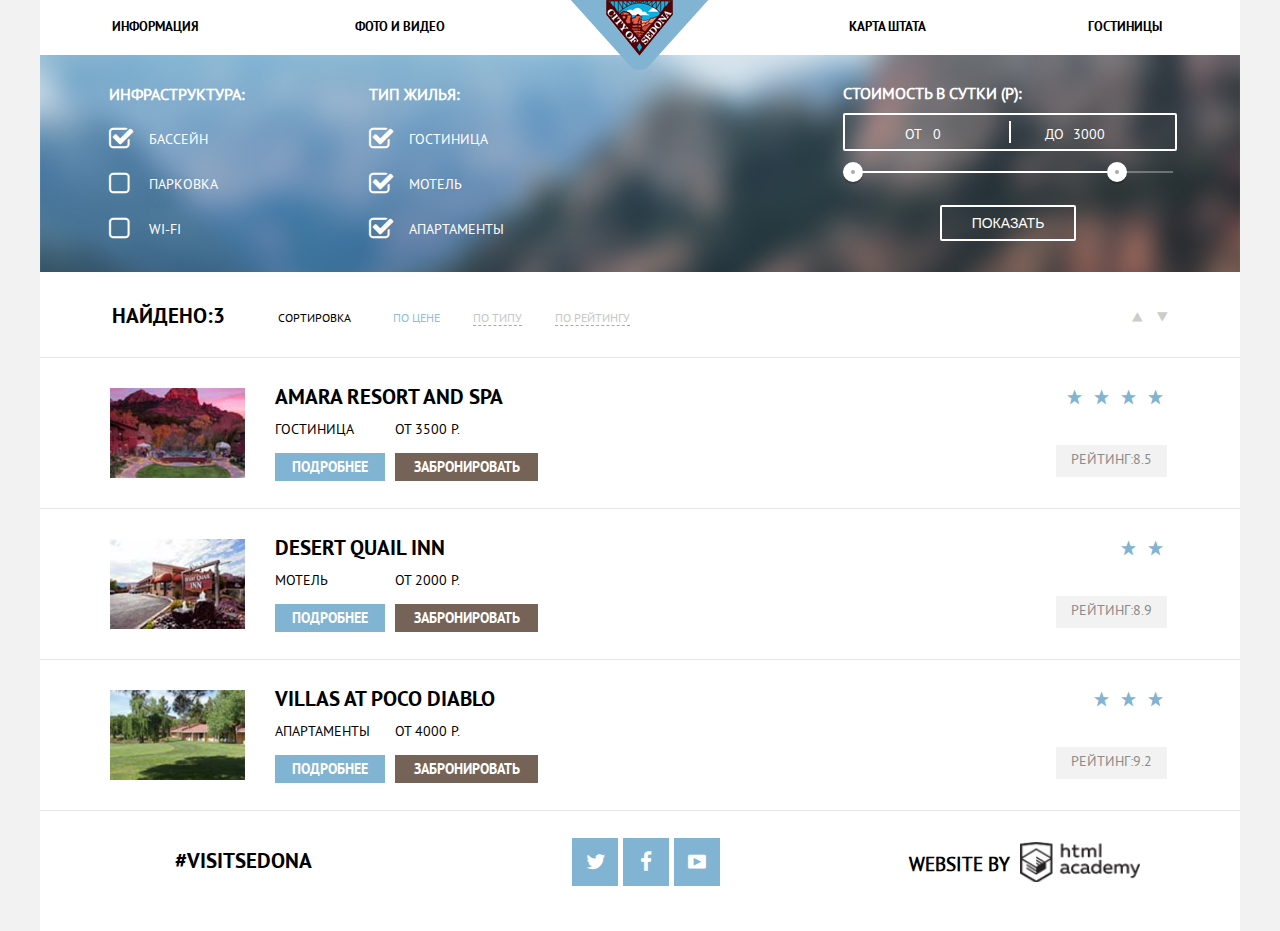
==== commit 7cd1df6a: "Last commit" ====
--- a/hotels.html
+++ b/hotels.html
@@ -37,32 +37,36 @@
 		<div class="header-second">
 			<div class="header-second-block1">
 				<h3>Инфраструктура:</h3>
-				<input type="checkbox" id="swim" checked>
-				<label for="swim">Бассейн</label>
-
-				<input type="checkbox" id="park">
-				<label for="park">Парковка</label>
-
-				<input type="checkbox" id="wifi">
-				<label for="wifi">Wi-Fi</label>
+				<form>
+					<input type="checkbox" id="swim" checked>
+					<label for="swim">Бассейн</label>
+
+					<input type="checkbox" id="park">
+					<label for="park">Парковка</label>
+
+					<input type="checkbox" id="wifi">
+					<label for="wifi">Wi-Fi</label>
+				</form>
 			</div>
 			<div class="header-second-block2">
 				<h3>Тип Жилья:</h3>
-				<input type="checkbox" id="hotel" checked>
-				<label for="hotel">Гостиница</label>
-
-				<input type="checkbox" id="motel" checked>
-				<label for="motel">Мотель</label>
-
-				<input type="checkbox" id="apartment" checked>
-				<label for="apartment">Апартаменты</label>
+				<form>
+					<input type="checkbox" id="hotel" checked>
+					<label for="hotel">Гостиница</label>
+
+					<input type="checkbox" id="motel" checked>
+					<label for="motel">Мотель</label>
+
+					<input type="checkbox" id="apartment" checked>
+					<label for="apartment">Апартаменты</label>
+				</form>
 			</div>
 			<div class="filter-range">
       			<div class="filter-range-title">Стоимость в сутки (р):</div>
-      			<div class="price-controls">
-        			<label class="min-price">от <input type="text" name="min-price" value="0"></label>
+      			<form class="price-controls">
+      				<label class="min-price">от <input type="text" name="min-price" value="0"></label>
         			<label class="max-price">до <input type="text" name="max-price" value="3000"></label>
-      			</div>
+      			</form>
       			<div class="range-controls">
         			<div class="scale">
           				<div class="bar"></div>
@@ -202,7 +206,6 @@
 					<a href="#" class="social">
 						<span class="icon-youtube"></span>
 					</a>
-					<div class="clear"></div>
 				</div>
 				<div class="htmlacademy">
 					<div>
@@ -212,7 +215,6 @@
 						<div></div>
 					</a> 
 				</div>
-				<div class="clear"></div>
 			</div>
 		</div>
 	</body>
--- a/css/style.css
+++ b/css/style.css
@@ -1,52 +1,40 @@
-
-
 body{
-	margin: 0 auto;
-	background-color: #f2f2f2;
-	width: 1200px;
-}
-
-
-/*PTSans*/
+margin: 0 auto;
+background-color: #f2f2f2;
+width: 1200px;
+}
 @font-face{
-	font-family: "PTSans-Regular";
-	src: url("../fonts/ptsans.woff") format("woff"),
-	url("../fonts/ptsans.woff2") format("woff2");
-}
-
+font-family: "PTSans-Regular";
+src: url("../fonts/ptsans.woff") format("woff"),
+url("../fonts/ptsans.woff2") format("woff2");
+}
 @font-face{
-	font-family: "PTSans-Bold";
-	src: url("../fonts/ptsansbold.woff") format("woff"),
-	url("../fonts/ptsansbold.woff2") format("woff2");
-}
-
-
-
-/*sedona-symbols*/
+font-family: "PTSans-Bold";
+src: url("../fonts/ptsansbold.woff") format("woff"),
+url("../fonts/ptsansbold.woff2") format("woff2");
+}
 @font-face {
-	font-weight: normal;font-style: normal;
-	font-family: "symbols-sedona";src: url("../fonts/symbols-sedona.woff") format("woff"),
-	url("../fonts/symbols-sedona.woff2") format("woff2");
-}
-
+font-weight: normal;font-style: normal;
+font-family: "symbols-sedona";src: url("../fonts/symbols-sedona.woff") format("woff"),
+url("../fonts/symbols-sedona.woff2") format("woff2");
+}
 [class^="icon-"]::before,
 [class*=" icon-"]::before {
-	display: inline-block;
-	vertical-align: none;
-	width: 1em;
-	margin-right: 0.2em;
-	margin-left: 0.2em;
-	font-weight: normal;
-	line-height: 1em;
-	font-family: "symbols-sedona";
-	text-align: center;
-	text-transform: none;
-	text-decoration: inherit;
-	font-style: normal;
-	font-variant: normal;
-	speak: none;
-}
-
+display: inline-block;
+vertical-align: none;
+width: 1em;
+margin-right: 0.2em;
+margin-left: 0.2em;
+font-weight: normal;
+line-height: 1em;
+font-family: "symbols-sedona";
+text-align: center;
+text-transform: none;
+text-decoration: inherit;
+font-style: normal;
+font-variant: normal;
+speak: none;
+}
 .icon-facebook::before { content: "\66"; } /* "f" */
 .icon-twitter::before { content: "\74"; } /* "t" */
 .icon-up-dir::before { content: "\25b2"; } /* "▲" */
@@ -58,1110 +46,1058 @@
 .icon-plus::before { content: "\e801"; } /* "" */
 .icon-minus::before { content: "\e802"; } /* "" */
 .icon-youtube::before { content: "\f39e"; } /* "" */
-
-
 @media(max-width: 1190px){
-	body{
-		max-width: 768px;
-	}
-	.header{
-		width: 768px;
-	}
-	.header .nav-menu-left ul li{
-		padding: 0;
-		padding: 18px 40px 18px 30px;
-	}
-	.header .nav-logo{
-		margin: 0;
-	}
-	.header .nav-menu-right ul li{
-		padding: 0;
-		padding: 18px 20px 18px 47px;
-	}
-	.section,
-	.section .section-top-welcome,
-	.footer{
-		max-width: 768px;
-	}
-	.section .section-top,
-	.section .section-top-footer{
-		background-size: 768px;
-	}
-	.section .section-top{
-		height: 515px;
-	}
-	.section .section-top .section-top-welcome{
-		padding-top: 20px;
-	}
-	.section .section-top .section-top-gorgeous{
-		padding-top: 5px;
-	}
-	.section .section-top .section-top-sedona{
-		margin-top: 25px;
-	}
-	.section .section-top .section-top-canyon{
-		margin-top: 30px;
-	}
-	.section .section-top-footer{
-		margin-top: -20px;
-	}
-	.section .section-info{
-		margin-top: -30px;
-	}
-	.section .section-top-footer h3{
-		padding-top: 54px;
-		margin: 0 auto;
-	}
-	.section .section-top-footer h3{
-		margin: 20px auto;
-	}
-	.section-info-first-container,
-	.section-info-second-block,
-	.section-info-third-container,
-	.section-info-last-container{
-		max-width: 253px;
-	}
-	.section .section-info-first-container h3{
-		margin: 30px 20px;
-	}
-	.section .section-info-first-container p{
-		margin: 20px;
-	}
-	.section-info-first-image,
-	.section .section-info-third-image {
-		max-width: 515px;
-		background-size: 515px 335px;
-	}
-	.section .section-info-second-block p{
-		line-height: 20px;
-		margin-left: 51px;
-		margin-right: 51px;
-		margin-bottom: 20px;
-	}
-	/*.section .section-info-third,
-	.section .section-info-third-image,
-	.section .section-info-third-container{
-		height: 182px;
-	}*/
-	.section .section-info-third-container h3{
-		margin-top: 15px;
-		margin-left: 20px;
-		margin-right: 20px;
-		margin-bottom: 15px;
-	}
-	.section .section-info-third-container-p-two{
-		margin: 15px 30px;
-		line-height: 15px;
-	}
-	.section .section-info-last-container h3{
-		margin: 20px 47px;
-	}
-	.section .section-info-last-container p:last-child{
-		line-height: 20px;
-		margin: 25px 20px;
-	}
-	.footer iframe{
-		width: 768px;
-	}
-	body .footer .footer-bottom{
-		width: 768px;
-		position: relative;
-		margin-top: -53px;
-		height: 50px;
-	}
-	body .footer-down{
-		height: 50px;
-	}
-	.footer .footer-bottom .footer-element h3 a,
-	.footer-down .footer-element h3 a{
-		margin: 0;
-		margin-left: 55px;
-	}
-	.footer .footer-bottom .footer-element h3,
-	.footer-down .footer-element h3{
-		margin: 10px auto;
-	}
-	.footer .footer-bottom .footer-element .dot,
-	.footer-down .footer-element .dot{
-		margin: 0 auto auto 90px;
-	}
-	.footer .footer-bottom .footer-element .htmlacademy,
-	.footer-down .footer-element .htmlacademy{
-		margin-top: 5px;
-		margin-right: 35px;
-	}
-
-	/*sedona-hotel.html*/
-	.header-second .header-second-block1{
-		margin-left: -440px;
-	}
-	.header-second .header-second-block2{
-		margin-left: -280px;
-	}
-	.header-second .filter-range{
-		margin-right: 10px;
-		margin-top: 0;
-	}
-	.footersection .footersection-menu-first .icon-down-dir{
-		margin-right: 30px;
-	}
-}
-
-
-
-
-
-/*header*/
+body{
+max-width: 768px;
+}
+.header{width: 768px;
+}
+.header .nav-menu-left ul li{
+padding: 0;
+padding: 18px 40px 18px 30px;
+}
+.header .nav-logo{
+margin: 0;
+}
+.header .nav-menu-right ul li{
+padding: 0;
+padding: 18px 20px 18px 47px;
+}
+.section,.section .section-top-welcome,.footer{
+max-width: 768px;
+}
+.section .section-top,.section .section-top-footer{
+background-size: 768px;
+}
+.section .section-top{
+height: 515px;
+}
+.section .section-top .section-top-welcome{
+padding-top: 20px;
+}
+.section .section-top .section-top-gorgeous{
+padding-top: 5px;
+}
+.section .section-top .section-top-sedona{
+margin-top: 25px;
+}
+.section .section-top .section-top-canyon{
+margin-top: 30px;
+}
+.section .section-top-footer{
+margin-top: -20px;
+}
+.section .section-info{
+margin-top: -30px;
+}
+.section .section-top-footer h3{
+padding-top: 54px;
+margin: 0 auto;
+}
+.section .section-top-footer h3{
+margin: 20px auto;
+}
+.section-info-first-container,
+.section-info-second-block,
+.section-info-third-container,
+.section-info-last-container{
+max-width: 253px;
+}
+.section .section-info-first-container h3{
+margin: 30px 20px;
+}
+.section .section-info-first-container p{
+margin: 20px;
+}
+.section-info-first-image,.section .section-info-third-image {
+max-width: 515px;
+background-size: 515px 335px;
+}
+.section .section-info-second-block p{line-height: 20px;margin-left: 51px;
+margin-right: 51px;
+margin-bottom: 20px;
+}
+.section .section-info-third-container h3{
+margin-top: 15px;
+margin-left: 20px;
+margin-right: 20px;
+margin-bottom: 15px;
+}
+.section .section-info-third-container-p-two{
+margin: 15px 30px;
+line-height: 15px;
+}
+.section .section-info-last-container h3{
+margin: 20px 47px;
+}
+.section .section-info-last-container p:last-child{
+line-height: 20px;
+margin: 25px 20px;
+}
+.section .section-info-last-footer p{
+margin: 23px 185px 49px;
+}
+.footer iframe{
+width: 768px;
+}
+body .footer .footer-bottom{
+width: 768px;
+position: relative;
+margin-top: -53px;
+height: 50px;
+}
+body .footer-down{
+height: 50px;
+}
+.footer .footer-bottom .footer-element h3 a,
+.footer-down .footer-element h3 a{
+margin: 0;
+margin-left: 55px;
+}
+.footer .footer-bottom .footer-element h3,
+.footer-down .footer-element h3{
+margin: 10px auto;
+}
+.footer .footer-bottom .footer-element .dot,
+.footer-down .footer-element .dot{
+margin: 0 auto auto 90px;
+}
+.footer .footer-bottom .footer-element .htmlacademy,.footer-down .footer-element .htmlacademy{
+margin-top: 5px;
+margin-right: 35px;
+}
+.header-second .header-second-block1{
+margin-left: -440px;
+}
+.header-second .header-second-block2{
+margin-left: -280px;
+}
+.header-second .filter-range{
+margin-right: 10px;
+margin-top: 0;
+}
+.footersection .footersection-menu-first .icon-down-dir{
+margin-right: 30px;
+}
+}
 .header{
-	background-color: #ffffff;
-	max-width: 1200px;
-	height: 55px;
-	margin: 0 auto;
-}
-.nav-menu-left ul,
-.nav-menu-right ul{
-	margin: 0 auto;
-	padding: 0;
+background-color: #ffffff;
+max-width: 1200px;
+height: 55px;
+margin: 0 auto;
+}
+.nav-menu-left ul,.nav-menu-right ul{
+margin: 0 auto;
+padding: 0;
 }
 .nav-menu-left ul li{
-	list-style: none;
-	text-align: center;
-	float:left;
-	padding: 17px 84px 17px 72px;
+list-style: none;
+text-align: center;
+float:left;padding: 17px 84px 17px 72px;
 }
 .nav-menu-left a,
 .nav-menu-right a{
-	text-decoration: none;
-	font-family: "PTSans-Bold","Arial",sans-serif;
-	font-size: 13px;
-	font-weight: 26px;
-	color: #000000;
-	text-transform: uppercase;
-}
+text-decoration: none;
+font-family: "PTSans-Bold","Arial",sans-serif;
+font-size: 13px;
+font-weight: 26px;
+color: #000000;
+text-transform: uppercase;}
 .nav-menu-left a:hover,
 .nav-menu-right a:hover{
-	color: #a3c7de;
+color: #a3c7de;
 }
 .nav-menu-left a:active,
 .nav-menu-right a:active{
-	color: #c7c7c7;
+color: #c7c7c7;
 }
 .nav-logo{
-	float: left;
-	margin: auto 50px auto 42px;
+float: left;
+margin: auto 50px auto 42px;
 }
 .nav-menu-right ul li{
-	list-style: none;
-	text-align: center;
-	float: left;
-	padding: 17px 72px 17px 90px;
-}
-
-
-
-
-/*section in sedona-index.html*/
+list-style: none;
+text-align: center;
+float: left;
+padding: 17px 72px 17px 90px;
+}
 .section{
-	width: 1200px;
-	margin: 0 auto;
+width: 1200px;
+margin: 0 auto;
 }
 .section-top{
-	background-image: url("../img/content/welcome-sedona-image-second.jpg");
-	background-repeat: no-repeat;
-	background-position: 0 -82px;
-	background-size: 1200px;
-	min-width: 768px;
-	max-width: 1200px;
-}
+background-image: url("../img/content/welcome-sedona-image-second.jpg");
+background-repeat: no-repeat;
+background-position: 0 -82px;
+background-size: 1200px;min-width: 768px;max-width: 1200px;}
 .section-top-welcome{
-	padding-top: 76px;
-	height: 45px;
-	text-align: center;
-	width: 1200px;
+padding-top: 76px;
+height: 45px;
+text-align: center;
+width: 1200px;
 }
 .section-top-gorgeous{
-	text-align: center;
-	margin: 0;
-	height: 30px;
-	padding-top: 12px;
-	padding-bottom: 0;
+text-align: center;
+margin: 0;
+height: 30px;
+padding-top: 12px;
+padding-bottom: 0;
 }
 .section-top-sedona{
-	text-align: center;
-	height: 78px;
-	margin-top: 52px;
+text-align: center;
+height: 78px;
+margin-top: 52px;
 }
 .section-top-canyon{
-	text-align: center;
-	margin-top: 56px;
-	height: 80px;
+text-align: center;
+margin-top: 56px;
+height: 80px;
 }
 .section-top-footer{
-	background-image: url("../img/content/background-fon.png");
-	background-repeat: no-repeat;
-	text-align: center;
-	margin-top: 24px;
-	height: 274px;
+background-image: url("../img/content/background-fon.png");
+background-repeat: no-repeat;
+text-align: center;
+margin-top: 24px;
+height: 274px;
 }
 .section-top-footer h3{
-	font-family: "PTSans-Bold","Arial",sans-serif;
-	font-weight: 26px;
-	font-size: 21px;
-	color: #000000;
-	text-transform: uppercase;
-	padding-top: 116px;
-	margin:0 360px;
-	margin-bottom: 30px;
-	width: 470px;
+font-family: "PTSans-Bold","Arial",sans-serif;
+font-weight: 26px;
+font-size: 21px;
+color: #000000;
+text-transform: uppercase;
+padding-top: 116px;
+margin:0 360px;
+margin-bottom: 30px;
+width: 470px;
 }
 .section-top-footer p{
-	margin: 0;
-	padding-bottom: 58px;
-	color: #4e4e4e;
-	font-family: "PTSans-Regular","Tahoma",sans-serif;
-	font-size: 14px;
-	font-weight: 24px;
-	text-transform: uppercase;
-}
-/*section-info in sedona-index.html level 1*/
+margin: 0;
+padding-bottom: 58px;
+color: #4e4e4e;
+font-family: "PTSans-Regular","Tahoma",sans-serif;
+font-size: 14px;
+font-weight: 24px;
+text-transform: uppercase;
+}
 .section-info-first{
-	background-color: #81b3d2;
-	height: 256px;
-	max-width: 1200px;
+background-color: #81b3d2;
+height: 256px;
+max-width: 1200px;
 }
 .section-info-first-container{
-	text-align: center;
-	width: 400px;
-	height: 256px;
-	float: left;
-	font-family: "PTSans-Regular","Tahoma",sans-serif;
-	color: #f2f2f2;
-	font-size: 14px;
-	font-weight: 21px;
-	text-transform: uppercase;
+text-align: center;
+width: 400px;
+height: 256px;
+float: left;
+font-family: "PTSans-Regular","Tahoma",sans-serif;
+color: #f2f2f2;
+font-size: 14px;
+font-weight: 21px;
+text-transform: uppercase;
 }
 .section-info-first-container h3{
-	margin-left: 105px;
-	margin-right: 105px;
-	margin-top: 50px;
-	line-height: 23px;
-	margin-bottom: 23px;
-	font-size: 21px;
-	font-weight: 21px;
+margin-left: 105px;
+margin-right: 105px;
+margin-top: 50px;
+line-height: 23px;
+margin-bottom: 23px;
+font-size: 21px;
+font-weight: 21px;
 }
 .section-info-first-container p{
-	color: #ddebf3;
+color: #ddebf3;
 }
 .section-info-first-container-p-one{
-	margin-top: 23px;
-	margin-bottom: 47px;
-	line-height: 20px;
-	margin-left: 53px;
-	margin-right: 53px;
+margin-top: 23px;
+margin-bottom: 47px;
+line-height: 20px;
+margin-left: 53px;
+margin-right: 53px;
 }
 .section-info-first-image{
-	background-image: url("../img/content/sedona-city.jpg");
-	background-repeat: no-repeat;
-	background-size: 800px;
-	background-position: 0 -78px;
-
-	float: left;
-	width: 800px;
-	height: 256px;
-}
-/*section-info in sedona-index.html level 2*/
-.section-info-second{
-	background-color: #ffffff;
-	text-transform: uppercase;
-	height: 328px;
-}
-
-.section-info-second-block{
-	float: left;
-	width: 400px;
-	height: 328px;
-	font-family: "PTSans-Regular","Tahoma",sans-serif;
-	text-align: center;
-	color: #414141;
-	font-size: 14px;
-	font-weight: 21px;
+background-image: url("../img/content/sedona-city.jpg");
+background-repeat: no-repeat;
+background-size: 800px;
+background-position: 0 -78px;
+float: left;
+width: 800px;
+height: 256px;
+}
+.section-info-second{background-color: #ffffff;text-transform: uppercase;height: 328px;}
+.section-info-second-block{float: left;width: 400px;height: 328px;font-family: "PTSans-Regular","Tahoma",sans-serif;
+text-align: center;
+color: #414141;
+font-size: 14px;
+font-weight: 21px;
 }
 .section-info-second-block img{
-	margin-top: 59px;
+margin-top: 59px;
 }
 .section-info-second-block:last-child img{
-	margin-top: 56px;
+margin-top: 56px;
 }
 .section-info-second-block h3{
-	font-family: "PTSans-Bold","Arial",sans-serif;
-	font-size: 21px;
-	color: #000000;
-	margin: 22px auto 22px auto;
+font-family: "PTSans-Bold","Arial",sans-serif;
+font-size: 21px;
+color: #000000;
+margin: 22px auto 22px auto;
 }
 .section-info-second-block p{
-	line-height: 20px;
-	margin-left: 60px;
-	margin-right: 65px;
+line-height: 20px;
+margin-left: 60px;
+margin-right: 65px;
 }
 .section-info-second-block:nth-child(2) p{
-	margin-left: 50px;
-	margin-right: 55px;
-}
-/*section-info in sedona-index.html level 3*/
+margin-left: 50px;
+margin-right: 55px;
+}
 .section-info-third{
-	background-color: #81b3d2;
-	height: 257px;
+background-color: #81b3d2;
+height: 257px;
 }
 .section-info-third-image{
-	float: left;
-	width: 800px;
-	height: 257px;
-	background-image: url("../img/content/sedona-landscape.jpg");
-	background-repeat: no-repeat;
-	background-size: 800px;
-	background-position: -1px -76px;
+float: left;
+width: 800px;
+height: 257px;
+background-image: url("../img/content/sedona-landscape.jpg");
+background-repeat: no-repeat;
+background-size: 800px;
+background-position: -1px -76px;
 }
 .section-info-third-container{
-	float: left;
-	text-align: center;
-	width: 400px;
-	height: 257px;
-	text-transform: uppercase;
-	font-family: "PTSans-Regular","Tahoma",sans-serif;
-	color: #e6f0f6;
-	font-size: 14px;
-	font-weight: 21px;
+float: left;
+text-align: center;
+width: 400px;
+height: 257px;
+text-transform: uppercase;
+font-family: "PTSans-Regular","Tahoma",sans-serif;
+color: #e6f0f6;
+font-size: 14px;
+font-weight: 21px;
 }
 .section-info-third-container h3{
-	font-family: "PTSans-Bold","Arial",sans-serif;
-	color: #ffffff;
-	font-size: 21px;
-	margin-top: 57px;
-	line-height: 20px;
-	margin-left: 124px;
-	margin-right: 125px;
-	margin-bottom: 0;
+font-family: "PTSans-Bold","Arial",sans-serif;
+color: #ffffff;
+font-size: 21px;
+margin-top: 57px;
+line-height: 20px;
+margin-left: 124px;
+margin-right: 125px;
+margin-bottom: 0;
 }
 .section-info-third-container-p-one{
-	margin: 25px 0 23px 0;
+margin: 25px 0 23px 0;
 }
 .section-info-third-container-p-two{
-	margin-top: 0;
-	line-height: 20px;
-	margin-right: 40px;
-	margin-left: 40px;
+margin-top: 0;
+line-height: 20px;
+margin-right: 40px;
+margin-left: 40px;
 }
 /*section-info in sedona-index.html level 4*/
 .section-info-last-container{
-	text-align: center;
-	float: left;
-	width: 400px;
-	height: 257px;
-	text-transform: uppercase;
-	font-family: "PTSans-Regular","Tahoma",sans-serif;
-	font-weight: 21px;
-	color: #656565;
+text-align: center;
+float: left;
+width: 400px;
+height: 257px;
+text-transform: uppercase;
+font-family: "PTSans-Regular","Tahoma",sans-serif;
+font-weight: 21px;
+color: #656565;
 }
 .section-info-last-container h3{
-	margin-top: 45px;
-	margin-right: 140px;
-	margin-left: 140px;
-	margin-bottom: 0;
-	font-family: "PTSans-Bold","Arial",sans-serif;
-	font-size: 21px;
-	font-weight: 26px;
-	color: #000000;
-	line-height: 22px;
+margin-top: 45px;
+margin-right: 140px;
+margin-left: 140px;
+margin-bottom: 0;
+font-family: "PTSans-Bold","Arial",sans-serif;
+font-size: 21px;
+font-weight: 26px;
+color: #000000;
+line-height: 22px;
 }
 .section-info-last-container p{
-	margin-top: 25px;
-	font-size: 13px;
-	margin-bottom: 24px;
+margin-top: 25px;
+font-size: 13px;
+margin-bottom: 24px;
 }
 .section-info-last-container p:last-child{
-	margin-top: 0;
-	margin-bottom: 0;
-	font-size: 14px;
-	margin-left: 65px;
-	margin-right: 65px;
-	line-height: 20px;
+margin-top: 0;
+margin-bottom: 0;
+font-size: 14px;
+margin-left: 65px;
+margin-right: 65px;
+line-height: 20px;
+}
+.section-info-last::after{
+clear: both;
 }
 .section-info-last-footer{
-	height: 292px;
-	text-align: center;
-	background-color: #ffffff;
-	text-transform: uppercase;
-	font-family: "PTSans-Regular","Tahoma",sans-serif;
-	color: #7d7d7d;
+height: 292px;
+text-align: center;
+background-color: #ffffff;
+text-transform: uppercase;
+font-family: "PTSans-Regular","Tahoma",sans-serif;
+color: #7d7d7d;
 }
 .section-info-last-footer h2{
-	font-weight: 26px;
-	font-size: 30px;
-	color: #262626;
-	padding-top: 45px;
-	margin: 0;
+font-weight: 26px;
+font-size: 30px;
+color: #262626;
+padding-top: 45px;
+margin: 0;
 }
 .section-info-last-footer p{
-	margin-top: 23px;
-	margin-bottom: 49px;
-	font-size: 14px;
-	line-height: 24px;
-}
-.section-info-last-footer button{	
-	width: 567px;
-	height: 86px;
-	font-family: "PTSans-Bold","Arial",sans-serif;
-	text-transform: uppercase;
-	font-size: 21px;
-	font-weight: 24px;
-	color:#ffffff;
-	background-color: #766357;
-	border: 0;
+margin: 23px 401px 49px;
+font-size: 14px;
+line-height: 24px;
+}
+.section-info-last-footer button{
+width: 567px;
+height: 86px;
+font-family: "PTSans-Bold","Arial",sans-serif;
+text-transform: uppercase;
+font-size: 21px;
+font-weight: 24px;
+color:#ffffff;
+background-color: #766357;
+border: 0;
 }
 .section-info-last-footer button:hover{
-	background-color: #604e43;
+background-color: #604e43;
 }
 .section-info-last-footer button:active{
-	background-color: #503e33;
-	color: #857871;
+background-color: #503e33;
+color: #857871;
 }
 /*footer*/
 .footer{
-	background-image: url("../img/content/local-map.jpg");
-	background-size: 1200px 596px;
-	max-width: 1200px;
-	max-height: 596px;
-	position: relative;
-	margin: 0 auto;
+background-image: url("../img/content/local-map.jpg");
+background-size: 1200px 596px;
+max-width: 1200px;
+max-height: 596px;
+position: relative;
+margin: 0 auto;
 }
 .style-form{
-	position: relative; 
-	top: 0; 
-	margin: 0 auto; 
-	width: 569px;
+position: relative;
+top: 0;
+margin: 0 auto;
+width: 569px;
 }
 iframe{
-	width: 1200px;
-	height: 596px;
-	border: 0;
+width: 1200px;
+height: 596px;
+border: 0;
 }
 .footer-form{
-	width: 569px;
-	background-color: #ffffff;
-	position: absolute;
-	margin: 0 auto;
+width: 569px;
+background-color: #ffffff;
+position: absolute;
+margin: 0 auto;
 }
 .hide{
-	opacity: 0;
-	top: -500px;
-	transition: opacity 0.2s, top 1s;
+opacity: 0;
+top: -500px;
+transition: opacity 0.2s, top 1s;
 }
 .show{
-	opacity: 1;
-	top: 0;
-	transition: opacity 1s, top 0.3s;
+opacity: 1;
+top: 0;
+transition: opacity 1s, top 0.3s;
 }
 .footer .footer-bottom{
-	background-color: rgba(255,255,255,0.7);
-	position: relative;
-	height: 120px; 
-	margin-top: -120px;
+background-color: rgba(255,255,255,0.7);
+position: relative;
+height: 120px;
+margin-top: -120px;
 }
 .footer-down{
-	max-width: 1200px;
-	margin: 0 auto;
-	height: 120px;
-	background-color: rgb(255,255,255);
+max-width: 1200px;
+margin: 0 auto;
+height: 120px;
+background-color: rgb(255,255,255);
+}
+.footer-element:after{
+clear: both;
 }
 .footer-element h3{
-	float: left;
-	text-align: center;
-	margin-top: 36px;
+float: left;
+text-align: center;
+margin-top: 36px;
 }
 .footer-element h3 a {
-	font-family: "PTSans-Bold","Arial",sans-serif;
-	font-size: 21px;
-	font-weight: 26px;
-	color: #000000;
-	text-transform: uppercase;
-	text-decoration: none;
-	margin-left: 135px;
+font-family: "PTSans-Bold","Arial",sans-serif;
+font-size: 21px;
+font-weight: 26px;
+color: #000000;
+text-transform: uppercase;
+text-decoration: none;
+margin-left: 135px;
 }
 .footer-element .dot{
-	float: left;
-	margin: 27px auto auto 255px;
+float: left;
+margin: 27px auto auto 255px;
+}
+.footer-element .dot:after{
+clear: both;
 }
 .footer-element .dot a{
-	float: left;
-	width: 46px;
-	height: 48px;
-	margin-left: 5px;
-	text-align:center;
-	background-color: #81b3d2;
+float: left;
+width: 46px;
+height: 48px;
+margin-left: 5px;
+text-align:center;
+background-color: #81b3d2;
 }
 .footer-element .dot a span{
-	font-size: 21px;
-	color: #ffffff;
-	display: inline-block;
-	vertical-align: middle;
-	margin-top: 12px;
+font-size: 21px;
+color: #ffffff;
+display: inline-block;
+vertical-align: middle;
+margin-top: 12px;
 }
 .footer-element .dot a:hover{
-	background-color: #669ec0;
+background-color: #669ec0;
 }
 .footer-element .dot a:active{
-	background-color: #5496bd;
-	color: #88b6d1;
+background-color: #5496bd;
+color: #88b6d1;
 }
 .htmlacademy{
-	float:right;
-	margin-top: 31px;
-	margin-right: 100px;
+float:right;
+margin-top: 31px;
+margin-right: 100px;
 }
 .htmlacademy div:first-child{
-	float: left;
-	text-align: center;
-	text-transform: uppercase;
-	font-family: "PTSans-Regular","Tahoma",sans-serif;
-	font-size: 19px;
-	font-weight: 20px;
-	margin: 10px;
+float: left;
+text-align: center;
+text-transform: uppercase;
+font-family: "PTSans-Regular","Tahoma",sans-serif;
+font-size: 19px;
+font-weight: 20px;
+margin: 10px;
 }
 .htmlacademy a {
-	background-image: url("../img/decoration/htmlacademy-logo.png");
-	background-size: 120px;
-	background-repeat: no-repeat;
-	width: 120px;
-	height: 40px;
-	float: right;
+background-image: url(
+"../img/decoration/htmlacademy-logo.png");
+background-size: 120px;
+background-repeat: no-repeat;
+width: 120px;
+height: 40px;
+float: right;
 }
 .htmlacademy a:hover{
-	background-image: url("../img/decoration/htlacademy-logo-blue.png");
+background-image: url("../img/decoration/htlacademy-logo-blue.png");
 }
 .htmlacademy a:active{
-	background-image: url("../img/decoration/htmlacademy-logo.png");
-	opacity: 0.4;
+background-image: url("../img/decoration/htmlacademy-logo.png");
+opacity: 0.4;
 }
 .clear{
-	clear: both;
+clear: both;
 }
 /*form*/
 .footer-form form{
-	height: 370px;
+height: 370px;
+}
+.footer-form form:after{
+clear: both;
 }
 form div:first-child{
-	margin-top: 20px;
-}
-form,
-form div{
-	width: 560px;
-	margin: 0 auto;
+margin-top: 20px;
+}
+form,form div{
+width: 560px;
+margin: 0 auto;
 }
 .count-person{
-	float: left;
-	width: 275px;
+float: left;
+width: 275px;
 }
 .one{
-	width: 285px;
+width: 285px;
 }
 .not{
-	margin-left: 40px;
+margin-left: 40px;
 }
 .not+.btn-minus{
-	margin-left: 30px;
+margin-left: 30px;
 }
 input{
-	background-color: #f2f2f2;
-	border: 0;
-}
-
+background-color: #f2f2f2;border: 0;
+}
 form input[type="text"]{
-	font-family: "PTSans-Bold","Arial",sans-serif;
-	text-transform: uppercase;
-	font-size: 14px;
-	font-weight: 26px;
-	color: #000000;
-	padding-left: 5px;
-	padding-top: 0;
-	height: 37px;
-	width: 300px;
-	margin-left: 19px;
-	margin-top: 30px;
-	float: left;
+font-family: "PTSans-Bold","Arial",sans-serif;
+text-transform: uppercase;
+font-size: 14px;
+font-weight: 26px;
+color: #000000;
+padding-left: 5px;
+padding-top: 0;
+height: 37px;
+width: 300px;
+margin-left: 19px;
+margin-top: 30px;
+float: left;
 }
 form>div>.date-in{
-	margin-left: 22px;
+margin-left: 22px;
 }
 form input[type="text"]:focus{
-	background:: 2px solid #e5e5e5;
-	background-color: #ffffff;
+background: 2px solid #e5e5e5;
+background-color: #ffffff;
 }
 form div .person{
-	height: 35px;
-	width: 38px;
-	padding: 0;
-	margin-left: 0;
-	margin-top: 32px;
-	text-align: center;
+height: 35px;
+width: 38px;
+padding: 0;
+margin-left: 0;
+margin-top: 32px;
+text-align: center;
 }
 .btn-find{
-	width: 458px;
-	height: 60px;
-	font-family: "PTSans-Bold","Arial",sans-serif;
-	text-align: center;
-	text-transform: uppercase;
-	font-size: 21px;
-	font-weight: 26px;
-	color: #ffffff;
-	background-color: #81b3d2;
-	margin: 0px auto;
-	border: 0;
+width: 458px;
+height: 60px;
+font-family: "PTSans-Bold","Arial",sans-serif;
+text-align: center;
+text-transform: uppercase;
+font-size: 21px;
+font-weight: 26px;
+color: #ffffff;
+background-color: #81b3d2;
+margin: 0px auto;
+border: 0;
 }
 .btn-find:hover{
-	background-color: #669ec0;
-	color: #ffffff;
+background-color: #669ec0;
+color: #ffffff;
 }
 .btn-find:active{
-	background-color: #5496bd;
-	color: #88b6d1;
+background-color: #5496bd;
+color: #88b6d1;
 }
 .section-button-find{
-	text-align: center;
-	margin-top: 55px;
+text-align: center;
+margin-top: 55px;
 }
 form div label{
-	float: left;
-	margin-left: 55px;
-	margin-top: 40px;
-	font-family: "PTSans-Bold","Arial",sans-serif;
-	text-transform: uppercase;
-	font-size: 14px;
-	font-weight: 26px;
-	color: #000000;
+float: left;
+margin-left: 55px;
+margin-top: 40px;
+font-family: "PTSans-Bold","Arial",sans-serif;
+text-transform: uppercase;
+font-size: 14px;
+font-weight: 26px;
+color: #000000;
 }
 .btn-calendar{
-	float: left;
-	height: 38px;
-	width: 38px;
-	margin-top: 30px;
-	background-color: #f2f2f2;
-	border:0;
-	font-size: 14px;
-	font-weight: 26px;
-	color: #c2c2c2;
-}
-.btn-minus{
-	float: left;
-	margin-left: 37px;
-	margin-top: 32px;
-	height: 35px;
-	width: 38px;
-	border: 0;
-	background-color: #f2f2f2;
-	font-size: 14px;
-	font-weight: 26px;
-	color: #a9a9a9;
+float: left;
+height: 38px;
+width: 38px;
+margin-top: 30px;
+background-color: #f2f2f2;
+border:0;
+font-size: 14px;
+font-weight: 26px;
+color: #c2c2c2;
+}
+.btn-minus{float: left;margin-left: 37px;
+margin-top: 32px;
+height: 35px;
+width: 38px;
+border: 0;
+background-color: #f2f2f2;
+font-size: 14px;
+font-weight: 26px;
+color: #a9a9a9;
 }
 .btn-plus{
-	margin-top: 32px;
-	float: left;
-	height: 35px;
-	width: 38px;
-	border: 0;
-	background-color: #f2f2f2;
-	color: #a9a9a9;
-	font-size: 14px;
-	font-weight: 26px;
+margin-top: 32px;
+float: left;
+height: 35px;
+width: 38px;
+border: 0;
+background-color: #f2f2f2;
+color: #a9a9a9;
+font-size: 14px;
+font-weight: 26px;
 }
 .btn-calendar:hover,
 .btn-minus:hover,
 .btn-plus:hover{
-	color: #000000;
+color: #000000;
 }
 .btn-calendar:active,
 .btn-minus:active,
 .btn-plus:active{
-	color: #81b3d2;
-}
-
+color: #81b3d2;
+}
 /*section in hotels.html*/
 .header-second{
-	max-width: 1200px;
-	height: 220px;
-	background-image: url("../img/background/background-sedona-hotel.jpg");
-	margin: 0 auto -15px auto;
-	padding: 0;
-	font-family:"PTSans-Regular","Tahoma", sans-serif;
-	text-transform: uppercase;
-	font-size: 14px;
-	font-weight: 21px;
-	color: #ffffff;
-}
-
+max-width: 1200px;
+height: 220px;
+background-image: url("../img/background/background-sedona-hotel.jpg");
+margin: 0 auto -15px auto;
+padding: 0;
+font-family:"PTSans-Regular","Tahoma", sans-serif;
+text-transform: uppercase;
+font-size: 14px;
+font-weight: 21px;
+color: #ffffff;
+}
 .header-second-block1{
-	float: left;
-	margin-left: -650px;
+float: left;
+margin-left: -650px;
 }
 .header-second-block2{
-	float: left;
-	margin-left: -390px;
+float: left;
+margin-left: -390px;
+}
+.header-second-block1{
+width: 134px;}
+.header-second-block2{
+width: 134px;
 }
 .header-second-block1 h3,
 .header-second-block2 h3{
-	font-size: 16px;
-	margin-bottom: 30px;
-	margin-top: 29px;
-}
-
+font-size: 16px;
+margin-bottom: 30px;
+margin-top: 29px;
+}
 /*filter-range in sedona-hotel.html*/
 .filter-range {
-	width: 330px;
-	float: right;
-	margin-right:67px;
-	margin-top: 28px;
-	font-family:"PTSans-Regular","Tahoma",sans-serif;
-	text-transform: uppercase;
-	color: #ffffff;
+width: 330px;
+float: right;
+margin-right:67px;
+margin-top: 28px;
+font-family:"PTSans-Regular","Tahoma",sans-serif;
+text-transform: uppercase;
+color: #ffffff;
 }
 .filter-range-title {
-	margin-bottom: 9px;
-
-	line-height: 21px;
-	font-weight: 600;
-	font-size: 16px;
+margin-bottom: 9px;
+line-height: 21px;
+font-weight: 600;
+font-size: 16px;
 }
 .price-controls {
-	position: relative;
-	height: 34px;
-	margin-bottom: 20px;
-	font-size: 0;
-	border: 2px solid #ffffff;
-	border-radius: 2px;
-}
-.price-controls::after {
-	content: "";
-	position: absolute;
-	top: 50%;
-	left: 50%;
-	width: 2px;
-	height: 22px;
-	background: #ffffff;
-	transform: translate(-50%, -50%);
-}
-.price-controls label {
-	display: inline-block;
-	font-size: 14px;
-	line-height: 38px;
-	vertical-align: top;
-	cursor: pointer;
-}
-.price-controls .min-price,
-.price-controls .max-price {
-	width: 80px;
-	padding-left: 60px;
-}
-.price-controls input {
-	width: 50px;
-	margin: 0;
-	color: inherit;
-	font: inherit;
-	background: none;
-	border: none;
-	outline: none;
+position: relative;
+height: 34px;
+width: 330px;
+margin-bottom: 20px;
+font-size: 0;
+border: 2px solid #ffffff;
+border-radius: 2px;
+}
+.price-controls::after {content: "";
+position: absolute;top: 50%;
+left: 50%;
+width: 2px;
+height: 22px;
+background: #ffffff;
+transform: translate(-50%, -50%);
+}
+.price-controls label {display: inline-block;
+font-size: 14px;
+line-height: 38px;
+vertical-align: top;
+cursor: pointer;
+}
+.price-controls .min-price,.price-controls .max-price {
+width: 80px;
+padding-left: 60px;
+}
+.price-controls label input {
+width: 50px;
+float: right;
+margin: 0;
+color: inherit;
+font: inherit;
+background: none;
+border: none;
+outline: none;
 }
 .range-controls {
-	position: relative;
-	margin-bottom: 32px;
+position: relative;
+margin-bottom: 32px;
 }
 .range-controls .scale {
-	height: 2px;
-	background: rgba(255, 255, 255, 0.3);
+height: 2px;
+background: rgba(255, 255, 255, 0.3);
 }
 .range-controls .bar {
-	width: 80%;
-	height: 2px;
-	background: #ffffff;
+width: 80%;
+height: 2px;
+background: #ffffff;
 }
 .range-toggle {
-	position: absolute;
-	top: -9px;
-	width: 4px;
-	height: 4px;
-	background: #ababab;
-	border: 8px solid #ffffff;
-	border-radius: 50%;
-	box-shadow: 0 2px 1px 0 rgba(0, 1, 1, 0.2);
-	cursor: pointer;
+position: absolute;
+top: -9px;
+width: 4px;
+height: 4px;
+background: #ababab;
+border: 8px solid #ffffff;
+border-radius: 50%;
+box-shadow: 0 2px 1px 0 rgba(0, 1, 1, 0.2);
+cursor: pointer;
 }
 .range-toggle:hover {
-	background: #1c4f80;
+background: #1c4f80;
 }
 .range-toggle-min {
-	left: 0;
+left: 0;
 }
 .range-toggle-max {
-	left: 80%;
+left: 80%;
 }
 .btn-transparent {
-	display: block;
-	margin: 0 auto;
-	padding: 6px 30px;
-	font-size: 14px;
-	line-height: 20px;
-	color: #ffffff;
-	text-transform: uppercase;
-	background: transparent;
-	border: 2px solid #ffffff;
-	border-radius: 2px;
-	outline: none;
-	cursor: pointer;
+display: block;
+margin: 0 auto;
+padding: 6px 30px;
+font-size: 14px;
+line-height: 20px;
+color: #ffffff;
+text-transform: uppercase;
+background: transparent;
+border: 2px solid #ffffff;
+border-radius: 2px;
+outline: none;
+cursor: pointer;
 }
 .btn-transparent:hover {
-	color: #000000;
-	background: #ffffff;
-}
-
+color: #000000;
+background: #ffffff;
+}
 input[type="checkbox"]{
-	display: none;
+display: none;
 }
 input[type="checkbox"]+label{
-	display: block;
-	position: relative;
-	cursor: pointer;
-	margin-bottom: 35px;
-	padding-left: 40px;
-	line-height: 10px;
-	font-size: 14px;
+display: block;
+position: relative;
+cursor: pointer;
+margin-bottom: 35px;
+padding-left: 40px;
+line-height: 10px;
+font-size: 14px;
 }
 input[type="checkbox"]+label::before{
-	content: "\2610";
-	position: absolute;
-	top: 0;
-	left: 0;
-	width: 10px;
-	height: 10px;
-	font-family: "symbols-sedona";
-	font-size: 26px;
-}
+content: "\2610";
+position: absolute;
+top: 0;
+left: 0;
+width: 10px;
+height: 10px;font-family: "symbols-sedona";font-size: 26px;}
 input[type="checkbox"]:checked+label::before{
-	content: "\2611";;
+content: "\2611";
 }
 input[type="checkbox"]+label:active{
-	color: #6a6a6a;
+color: #6a6a6a;
 }
 input[type="checkbox"]:checked+label:active{
-	color: #6a6a6a;
-}
-
-
+color: #6a6a6a;
+}
 /*file hotel.html*/
 .footersection{
-	max-width: 1200px;
-	margin:0 auto;
-	font-family:"PTSans-Regular","Tahoma",sans-serif;
-	text-transform: uppercase;
-	font-size: 12px;
-	font-weight: 18px;
-}
-
+max-width: 1200px;
+margin:0 auto;
+font-family:"PTSans-Regular","Tahoma",sans-serif;
+text-transform: uppercase;
+font-size: 12px;
+font-weight: 18px;
+}
 .footersection-menu-first{
-	background-color: white;
-	border-bottom: 1px solid #e5e5e5;
-	height: 85px;
+background-color: white;
+border-bottom: 1px solid #e5e5e5;
+height: 85px;
 }
 .footersection-menu-first h3,
 .footersection-menu-first p,
 .footersection-menu-first li{
-	float: left;
+float: left;
 }
 .footersection-menu-first h3{
-	margin-left: 72px;
-	margin-top: 30px;
-	margin-bottom: 0;	
-	font-family:"PTSans-Bold","Arial",sans-serif;
-	font-size: 21px;
-	font-weight: 26px;
-	color: #000000;
+margin-left: 72px;
+margin-top: 30px;
+margin-bottom: 0;
+font-family:"PTSans-Bold","Arial",sans-serif;
+font-size: 21px;
+font-weight: 26px;
+color: #000000;
 }
 .footersection-menu-first p{
-	color: #000000;
-	margin-left: 53px;
-	margin-right: 42px;
-	margin-top: 38px;
+color: #000000;
+margin-left: 53px;
+margin-right: 42px;
+margin-top: 38px;
 }
 .footersection-menu-first li{
-	list-style: none;
-	text-decoration: none;
-	margin-right: 33px;
-	margin-top: 38px;
+list-style: none;
+text-decoration: none;
+margin-right: 33px;
+margin-top: 38px;
 }
 .footersection-menu-first li a {
-	text-decoration: none;
-	color: #c7c7c7;
-	border-bottom: 1px dashed #81b3d2;
+text-decoration: none;
+color: #c7c7c7;
+border-bottom: 1px dashed #81b3d2;
 }
 .footersection-menu-first li:first-child a{
-	color: #92bdd8;
-	border-bottom: 0;
+color: #92bdd8;
+border-bottom: 0;
 }
 .footersection-menu-first li a:hover{
-	color: #81b3d2;
+color: #81b3d2;
 }
 .footersection-menu-first li a:active{
-	color: #000000;
-	border: 0;
+color: #000000;
+border: 0;
 }
 .footersection-menu-first .icon-up-dir{
-	content:"\25b2";
-	margin-right: 5px;
+content:"\25b2";
+margin-right: 5px;
 }
 .footersection-menu-first .icon-down-dir{
-	content:"\25bc";
-	margin-right: 74px;
+content:"\25bc";
+margin-right: 74px;
 }
 .footersection-menu-first .icon-down-dir,
 .footersection-menu-first .icon-up-dir{
-	float: right;
-	width: 20px;
-	height: 20px;
-	font-size: 23px;
-	color: #cccccc;
-	text-decoration: none;
-	margin-top: 30px;
-}
-.footersection-menu-first .icon-down-dir:hover,
-.footersection-menu-first .icon-up-dir:hover{
-	color: #000000;
-}
-.footersection-menu-first .icon-down-dir:active,
-.footersection-menu-first .icon-up-dir:active{
-	color: #81b3d2;
-}
-
-
+float: right;
+width: 20px;
+height: 20px;
+font-size: 23px;
+color: #cccccc;
+text-decoration: none;
+margin-top: 30px;
+}
+.footersection-menu-first .icon-down-dir:hover,.footersection-menu-first .icon-up-dir:hover{
+color: #000000;
+}
+.footersection-menu-first .icon-down-dir:active,.footersection-menu-first .icon-up-dir:active{
+color: #81b3d2;
+}
 .footersection-menu-block {
-	max-width: 1200px;
-	height: 150px;
-	background-color: #ffffff;
-	border-bottom: 1px solid #e5e5e5;
+max-width: 1200px;
+height: 150px;
+background-color: #ffffff;
+border-bottom: 1px solid #e5e5e5;
 }
 .block-one{
-	float: left;
+float: left;
 }
 .block-one img{
-	width: 135px;
-	margin-left: 70px;
-	margin-top: 30px;
-	margin-right: 30px;
+width: 135px;
+margin-left: 70px;
+margin-top: 30px;
+margin-right: 30px;
 }
 .block-two{
-	float: left;
-	padding-top: 10px;
-	height: 57px;
+float: left;
+padding-top: 10px;
+height: 57px;
 }
 .block-two h2 a{
-	font-family:"PTSans-Bold","Arial",sans-serif;
-	text-decoration: none;
-	font-size: 21px;
-	font-weight: 26px;
-	color: #000000;
-	margin-top: 25px;
+font-family:"PTSans-Bold","Arial",sans-serif;
+text-decoration: none;
+font-size: 21px;
+font-weight: 26px;
+color: #000000;
+margin-top: 25px;
 }
 .block-two h2 a:hover{
-	color: #81b3d2;
+color: #81b3d2;
 }
 .block-two h2 a:active{
-	color: #b2b2b2;
-}
-
+color: #b2b2b2;
+}
 .block-two label{
-	font-size: 14px;
+font-size: 14px;
 }
 .block-two-section{
-	width:230px;
+width:230px;
 }
 .block-two-section-first{
-	float: left;
-	width: 110px;
-	margin-top: -5px;
+float: left;
+width: 110px;
+margin-top: -5px;
 }
 .block-two-section-last{
-	float: right;
-	width: 110px;
-	margin-left: 7px;
-	margin-top: -5px;
+float: right;
+width: 110px;margin-left: 7px;
+margin-top: -5px;
 }
 .block-two-section form{
-	width: 110px;
+width: 110px;
 }
 .block-two-section-first .button-info{
-	width: 110px;
-	margin-top: 20px;
+width: 110px;
+margin-top: 20px;
 }
 .block-two-section-first .button-info a{
-	width: 110px;
-	background-color: #81b3d2;
-	font-family:"PTSans-Bold","Arial",sans-serif;
-	text-decoration: none;
-	font-size: 14px;
-	font-weight: 21px;
-	color: #ffffff;
-	padding: 5px 17px;
-	margin-top: 20px; 
-}
-
+width: 110px;
+background-color: #81b3d2;
+font-family:"PTSans-Bold","Arial",sans-serif;
+text-decoration: none;
+font-size: 14px;
+font-weight: 21px;
+color: #ffffff;
+padding: 5px 17px;
+margin-top: 20px;
+}
 .block-two-section-last button{
-	width: 143px;
-	height: 28px;
-	margin-top: 15px; 
-	font-family:"PTSans-Bold","Arial",sans-serif;
-	text-transform: uppercase;
-	font-weight: 21px;
-	color: #ffffff;
-	font-size: 14px;
-	background-color: #766357;
-	border: 0;
-	border-radius: 0;
+width: 143px;
+height: 28px;
+margin-top: 15px;
+font-family:"PTSans-Bold","Arial",sans-serif;
+text-transform: uppercase;
+font-weight: 21px;
+color: #ffffff;
+font-size: 14px;
+background-color: #766357;
+border: 0;
+border-radius: 0;
 }
 .block-two-section-first a:hover{
-	background-color: #669ec0;
+background-color: #669ec0;
 }
 .block-two-section-last button:hover{
-	background-color: #604e43;
+background-color: #604e43;
 }
 .block-two-section-first a:active{
-	background-color: #5496bd;
-	color: #88b6d1;
+background-color: #5496bd;
+color: #88b6d1;
 }
 .block-two-section-last button:active{
-	background-color: #503e33;
-	color: #7e7169;
+background-color: #503e33;
+color: #7e7169;
 }
 .block-three{
-	float: right;
-	width: 111px;
-	height: 150px;
-	margin-right: 73px;
+float: right;
+width: 111px;
+height: 150px;
+margin-right: 73px;
 }
 .stars{
-	height: 45px;
-	padding-top: 28px;
-	text-align: right;
+height: 45px;
+padding-top: 28px;
+text-align: right;
 }
 .stars span{
-	color: #81b3d2;
-	font-size: 17px;
+color: #81b3d2;
+font-size: 17px;
 }
 .block-three p{
-	background-color: #f2f2f2;
-	width: 111px;
-	height: 27px;
-	padding-top: 5px;
-	text-align: center;
-	font-size: 14px;
-	color: #8b8b8b;
+background-color: #f2f2f2;
+width: 111px;
+height: 27px;
+padding-top: 5px;
+text-align: center;
+font-size: 14px;
+color: #8b8b8b;
 }
 .footer-hotel{
-	max-width: 1200px;
-	margin: 0 auto;
+max-width: 1200px;
+margin: 0 auto;
 }